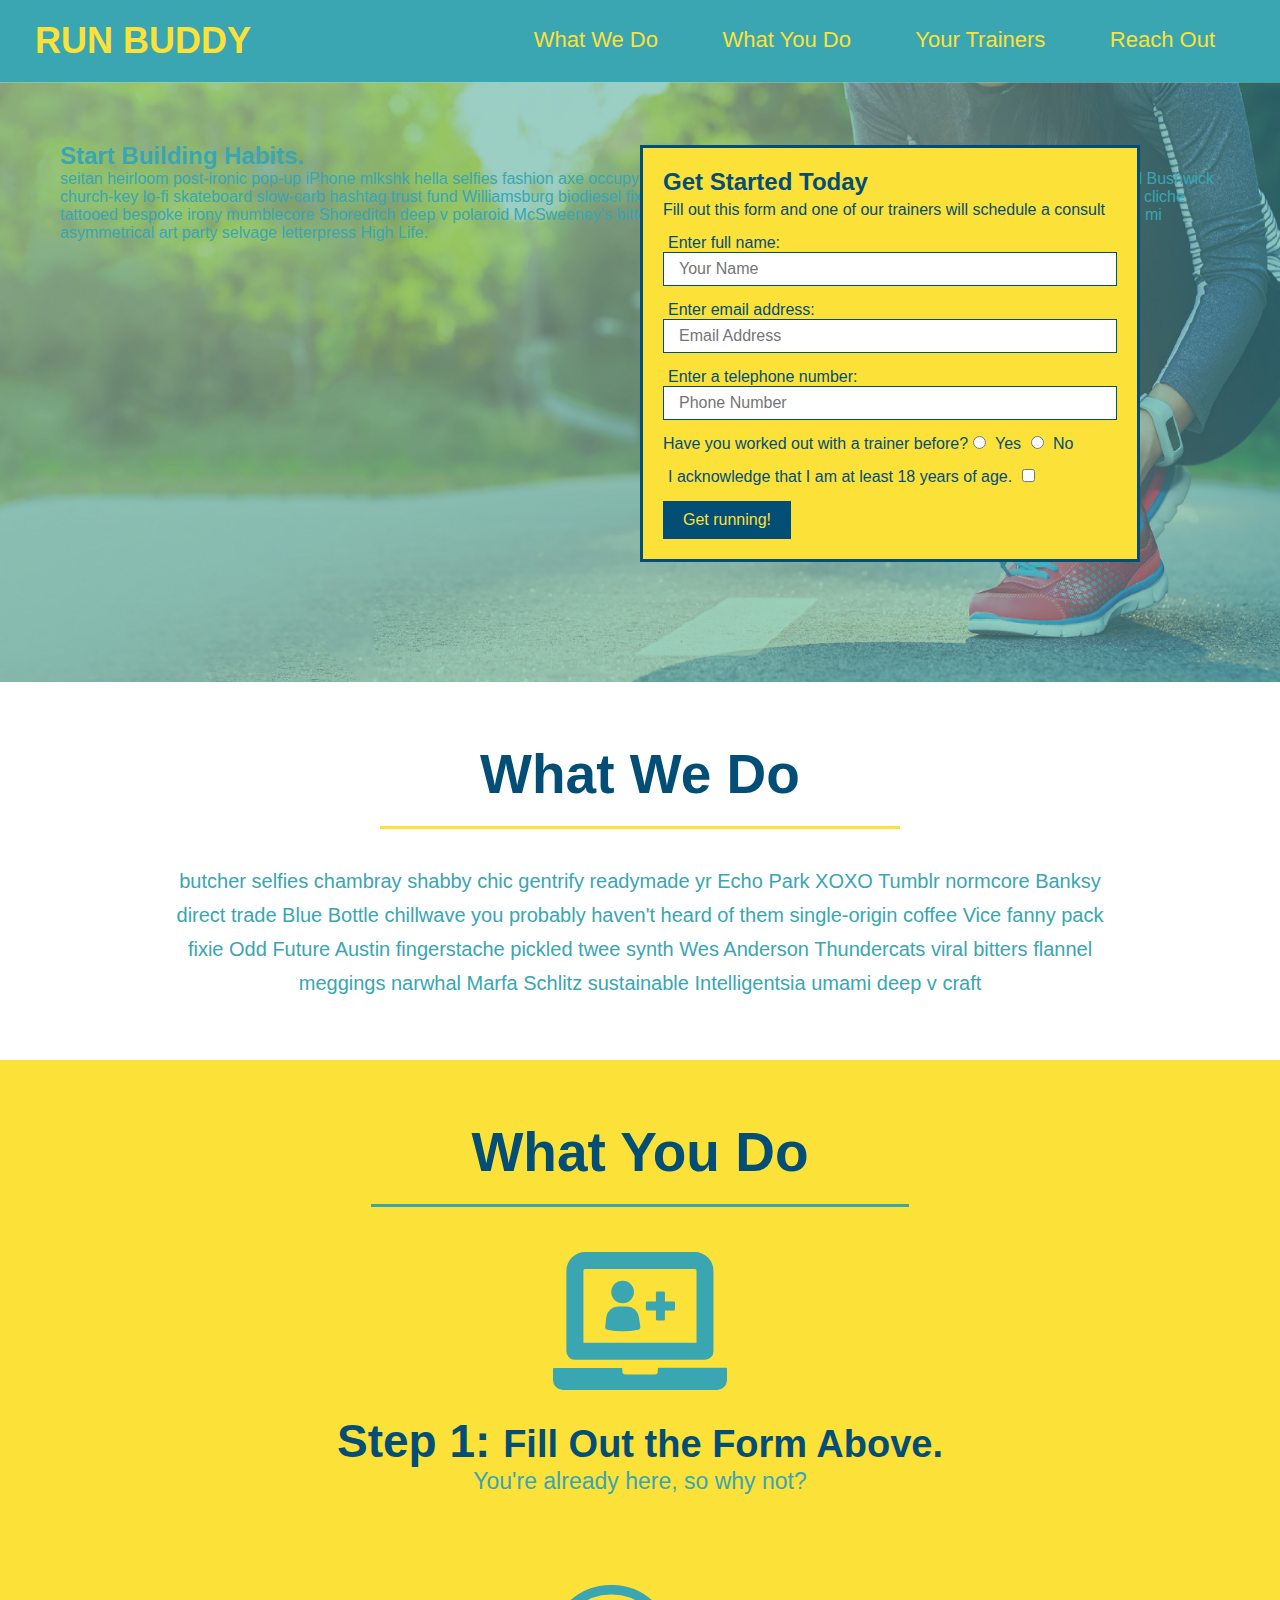
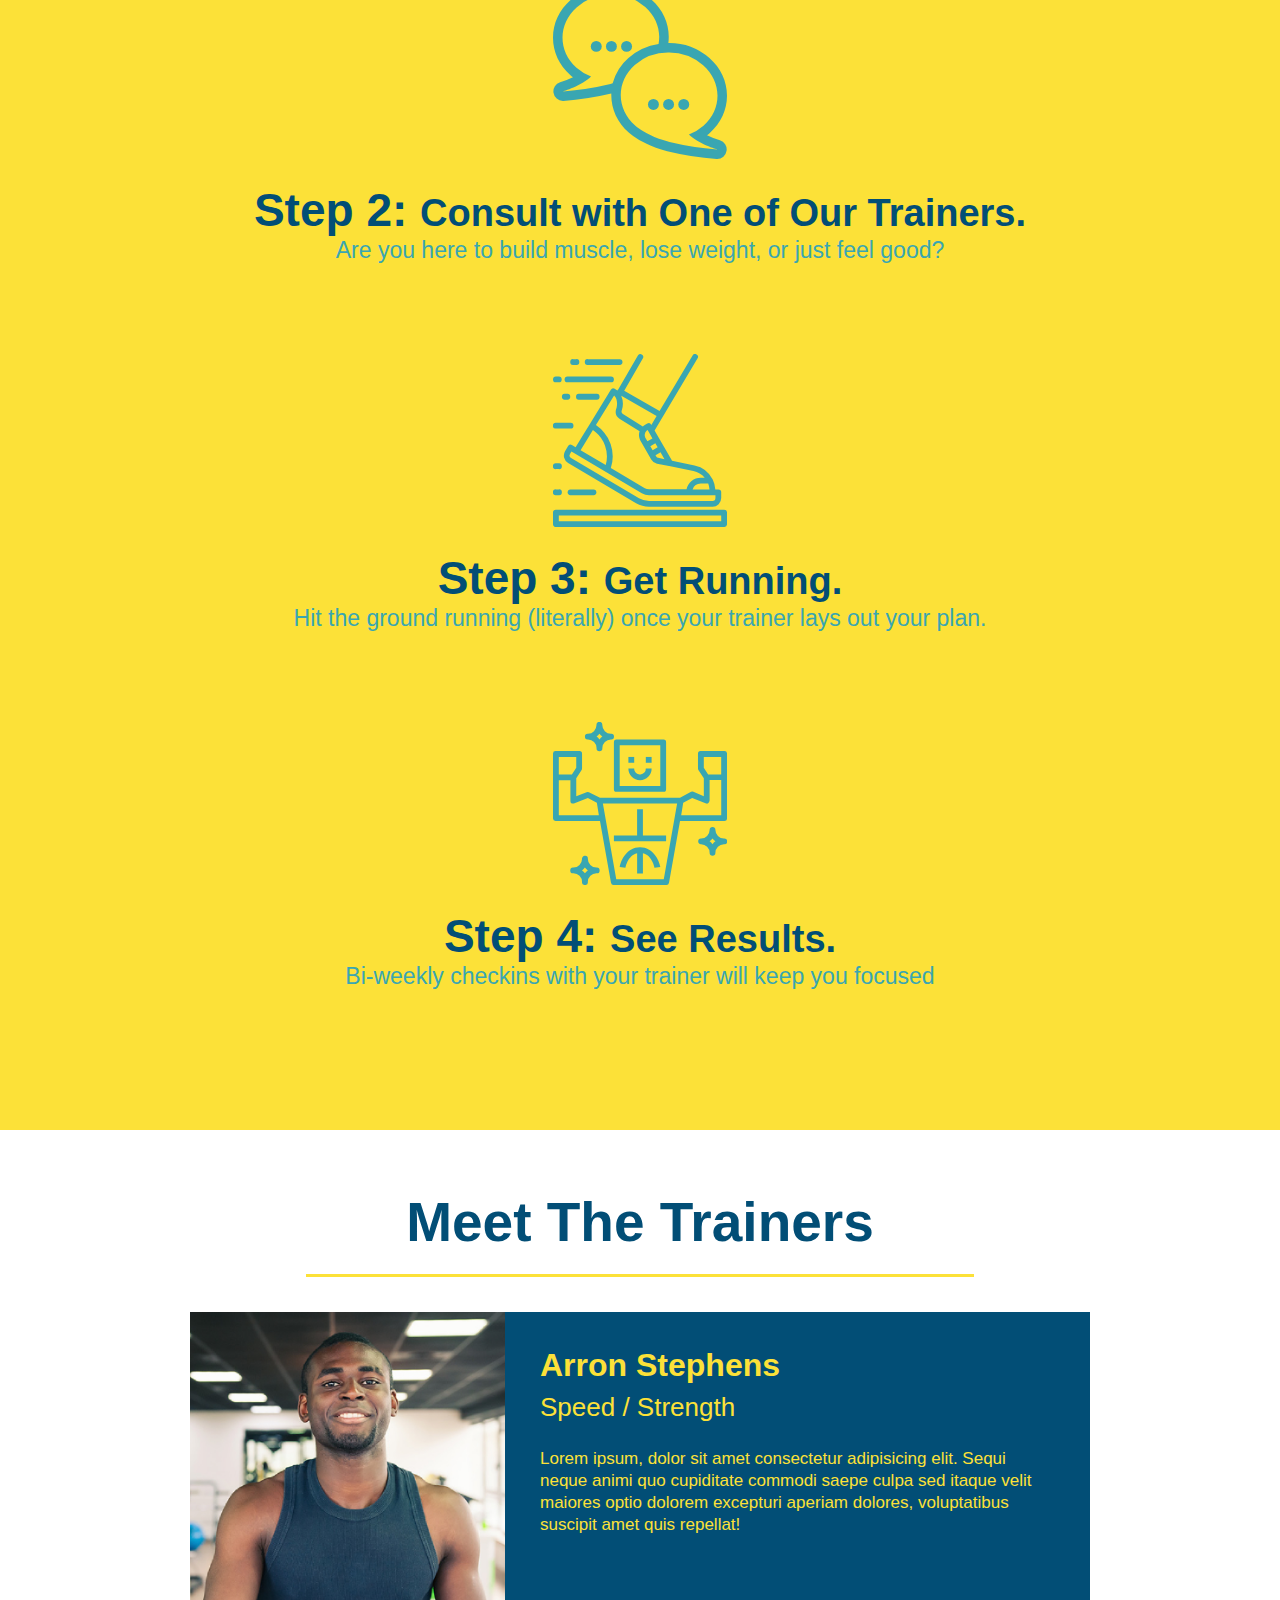
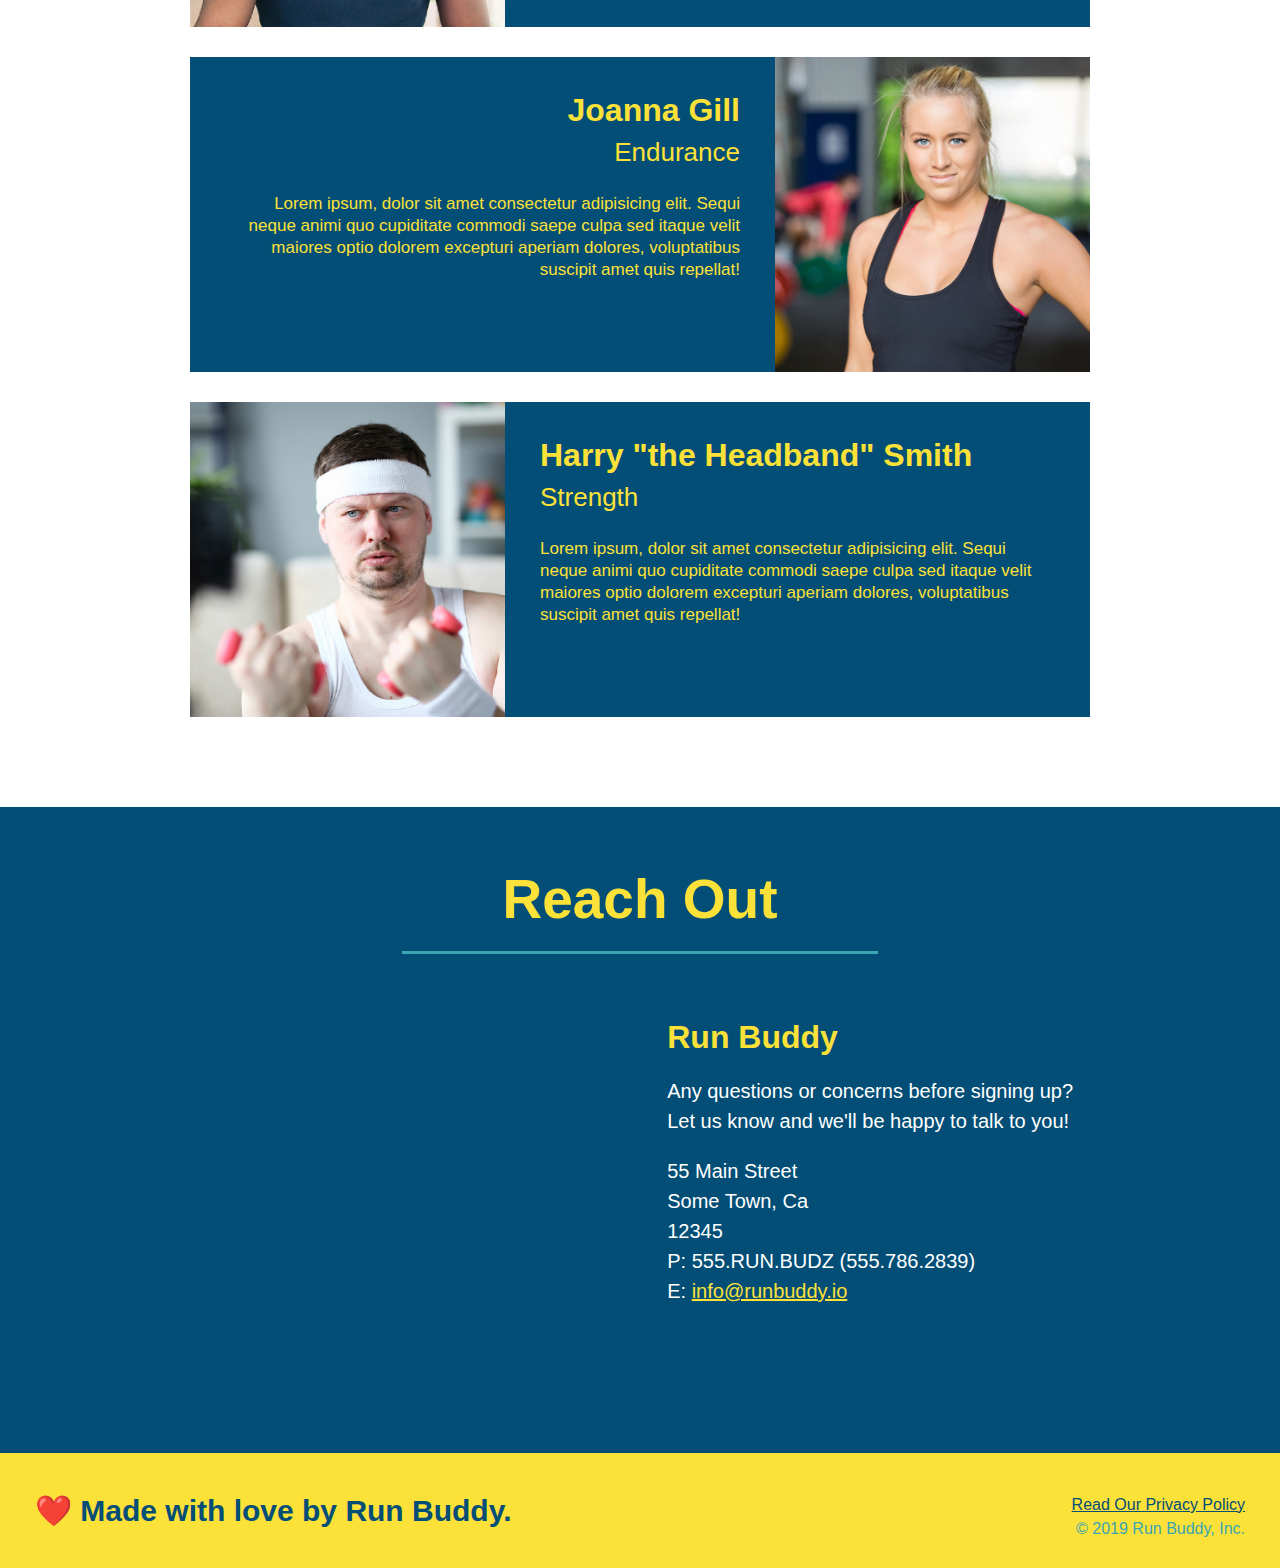
==== index.html @ a1bb379a "add content to hero, replace image" ====
<!DOCTYPE html>
<html lang="en">
    <head>
        <link rel="stylesheet" href="assets\css\stye1.css" />
        <meta charset="UTF-8" />
        <title>Run Buddy</title>
        </head>
        <body>
  <!-- navigation -->
  <header>
    <h1>
      <a href="/">
        RUN BUDDY
      </a>
    </h1>
    <nav>
      <!-- Unordered list element -->
      <ul>
        <!-- List item element-->
        <li>
          <!-- Anchor element -->
          <a href="#what-we-do">What We Do</a>
        </li>
        <li>
          <a href="#what-you-do">What You Do</a>
        </li>
        <li>
          <a href="#your-trainers">Your Trainers</a>
        </li>
        <li>
          <a href="#reach-out">Reach Out</a>
        </li>
      </ul>
    </nav>
  </header>



  <!-- hero/jumbotron -->
  <section class="hero">
      <div class="hero-cta">
        <h2>Start Building Habits.</h2>
        <p>
            seitan heirloom post-ironic pop-up iPhone mlkshk hella selfies fashion axe occupy readymade put a bird on it messenger bag Wes Anderson Schlitz plaid Bushwick church-key lo-fi skateboard slow-carb hashtag trust fund Williamsburg biodiesel fixie farm-to-table 8-bit banjo XOXO Banksy chillwave bicycle rights retro cliche tattooed bespoke irony mumblecore Shoreditch deep v polaroid McSweeney's bitters cray gentrify tofu Marfa you probably haven't heard of them yr banh mi asymmetrical art party selvage letterpress High Life.
        </p> 
        </p>
      </div>
    <div class="hero-form">
      <h3>Get Started Today</h3>
      <p>Fill out this form and one of our trainers will schedule a consult</p>
      <form>
        <label for="name">Enter full name:</label>
        <input type="text" placeholder="Your Name" name="name" id="name" class="form-input" />
        <label for="email">Enter email address:</label>
        <input type="text" placeholder="Email Address" name="email" id="email" class="form-input" />
        <label for="phone">Enter a telephone number:</label>
        <input type="text" placeholder="Phone Number" name="phone" id="phone" class="form-input" />
        <p>
          Have you worked out with a trainer before?
          <input type="radio" name="trainer-confirm" id="trainer-yes" />
          <label for="trainer-yes">Yes</label>
          <input type="radio" name="trainer-confirm" id="trainer-no" />
          <label for="trainer-no">No</label>
        </p>
        <p>
          <label for="checkbox">
            I acknowledge that I am at least 18 years of age.
          </label>
          <input type="checkbox" name="checkpoint1" id="checkbox" />
        </p>
        <button type="submit">
          Get running!
        </button>
      </form>
    </div>
  </section>

  <!-- "what we do" section -->
  <section id="what-we-do" class="intro">
    <h2 class="section-title primary-border">What We Do</h2>
    <p>
      butcher selfies chambray shabby chic gentrify readymade yr Echo Park XOXO Tumblr normcore Banksy direct trade Blue
      Bottle chillwave you probably haven't heard of them single-origin coffee Vice fanny pack fixie Odd Future Austin
      fingerstache pickled twee synth Wes Anderson Thundercats viral bitters flannel meggings narwhal Marfa Schlitz
      sustainable Intelligentsia umami deep v craft
    </p>
  </section>

  <!-- "what you do" section -->
  <section id="what-you-do" class="steps">
    <h2 class="section-title secondary-border">What You Do</h2>

    <div>
      <img src="./assets/images/step-1.svg" alt="" />
      <h3>Step 1: <span>Fill Out the Form Above.</span></h3>
      <p>You're already here, so why not?</p>
    </div>

    <div>
      <img src="./assets/images/step-2.svg" alt="" />
      <h3>Step 2: <span>Consult with One of Our Trainers.</span></h3>
      <p>Are you here to build muscle, lose weight, or just feel good?</p>
    </div>

    <div>
      <img src="./assets/images/step-3.svg" alt="" />
      <h3>Step 3: <span>Get Running.</span></h3>
      <p>Hit the ground running (literally) once your trainer lays out your plan.</p>
    </div>

    <div>
      <img src="./assets/images/step-4.svg" alt="" />
      <h3>Step 4: <span>See Results.</span></h3>
      <p>Bi-weekly checkins with your trainer will keep you focused</p>
    </div>
  </section>

  <!-- "meet the trainers" section -->
  <section id="your-trainers" class="trainers">
    <h2 class="section-title primary-border">Meet The Trainers</h2>
    <article class="trainer">
      <img src="./assets/images/trainer-1.jpg" alt="Arron Stephens in his workout clothes, ready to pump iron" />
      <div class="trainer-bio text-left">
        <h3>Arron Stephens</h3>
        <h4>Speed / Strength</h4>
        <p>
          Lorem ipsum, dolor sit amet consectetur adipisicing elit. Sequi neque animi quo cupiditate commodi saepe culpa
          sed
          itaque velit maiores optio dolorem excepturi aperiam dolores, voluptatibus suscipit amet quis repellat!
        </p>
      </div>
    </article>

    <!-- second trainer bio -->
    <article class="trainer">
      <div class="trainer-bio text-right">
        <h3>Joanna Gill</h3>
        <h4>Endurance</h4>
        <p>
          Lorem ipsum, dolor sit amet consectetur adipisicing elit. Sequi neque animi quo cupiditate commodi saepe culpa
          sed
          itaque velit maiores optio dolorem excepturi aperiam dolores, voluptatibus suscipit amet quis repellat!
        </p>
      </div>
      <img src="./assets/images/trainer-2.jpg" alt="Joanna Gill cooling off after a workout" />
    </article>

    <!-- third trainer bio -->
    <article class="trainer">
      <img src="./assets/images/trainer-3.jpg"
        alt="Harry Smith wearing a headband and lifting comically small pink weights" />
      <div class="trainer-bio text-left">
        <h3>Harry "the Headband" Smith</h3>
        <h4>Strength</h4>
        <p>
          Lorem ipsum, dolor sit amet consectetur adipisicing elit. Sequi neque animi quo cupiditate commodi saepe culpa
          sed
          itaque velit maiores optio dolorem excepturi aperiam dolores, voluptatibus suscipit amet quis repellat!
        </p>
      </div>
    </article>
  </section>

  <!-- "reach out" section -->
  <section id="reach-out" class="contact">
    <h2 class="section-title secondary-border">Reach Out</h2>
    <div class="contact-info">
      <iframe 
        src="https://www.google.com/maps/embed?pb=!1m18!1m12!1m3!1d3246.0983858222266!2d-77.37466188490612!3d35.5512722802248!2m3!1f0!2f0!3f0!3m2!1i1024!2i768!4f13.1!3m3!1m2!1s0x89aedcd68c3a708b%3A0x5f64a1bc2900b51e!2s619%20Legacy%20Ct%2C%20Winterville%2C%20NC%2028590!5e0!3m2!1sen!2sus!4v1640045855581!5m2!1sen!2sus"
        style="border:0;" 
        allowfullscreen=""
        loading="lazy">
      </iframe>
      <div>
        <h3>Run Buddy</h3>
        <p>
          Any questions or concerns before signing up?
          <br />
          Let us know and we'll be happy to talk to you!
        </p>
        <address>
          55 Main Street <br />
          Some Town, Ca <br />
          12345<br />
          P: 555.RUN.BUDZ (555.786.2839)<br />
          E: <a href="mailto:info@runbuddy.io">info@runbuddy.io</a>
        </address>
      </div>
    </div>
  </section>

  <!-- footer -->
  <footer>
    <h2>❤️ Made with love by Run Buddy.</h2>
    <div>
      <a href="./privacy-policy.html">Read Our Privacy Policy</a><br />
      &copy; 2019 Run Buddy, Inc.
    </div>
  </footer>
</body>

</html>
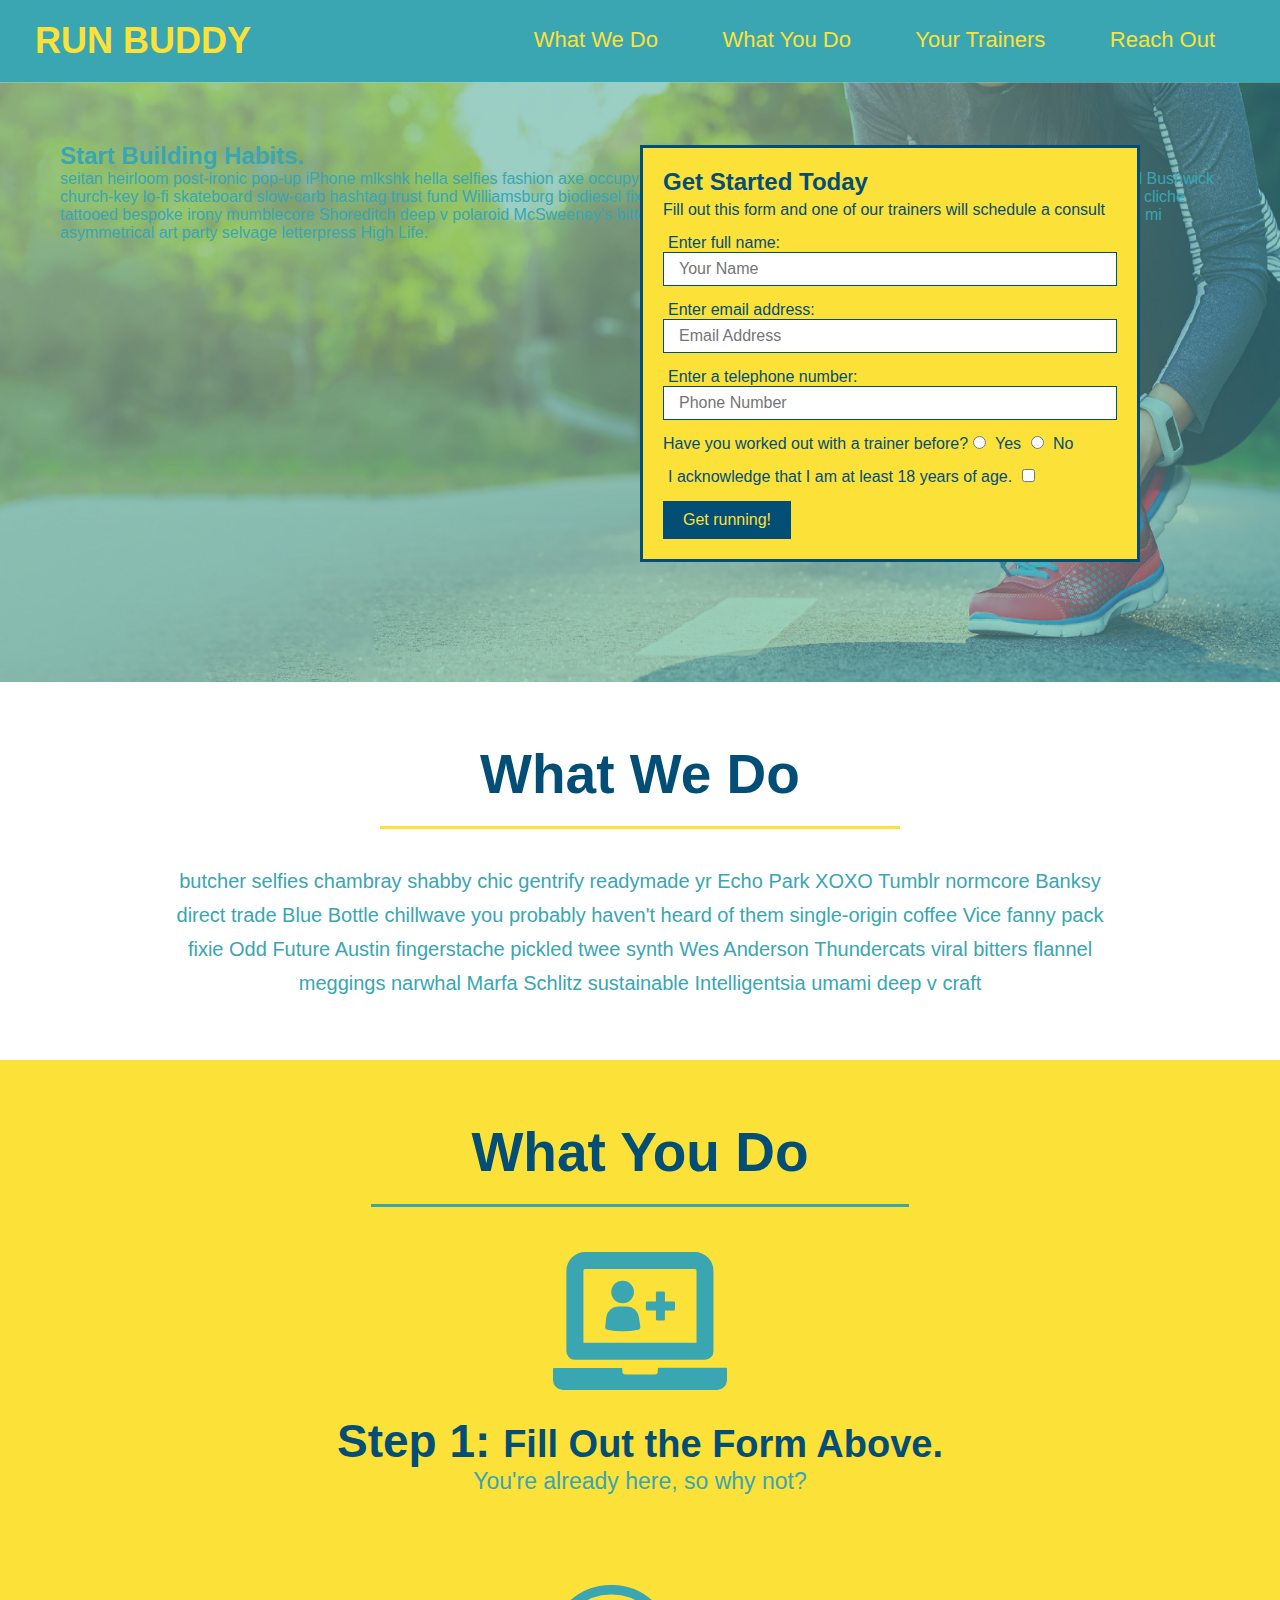
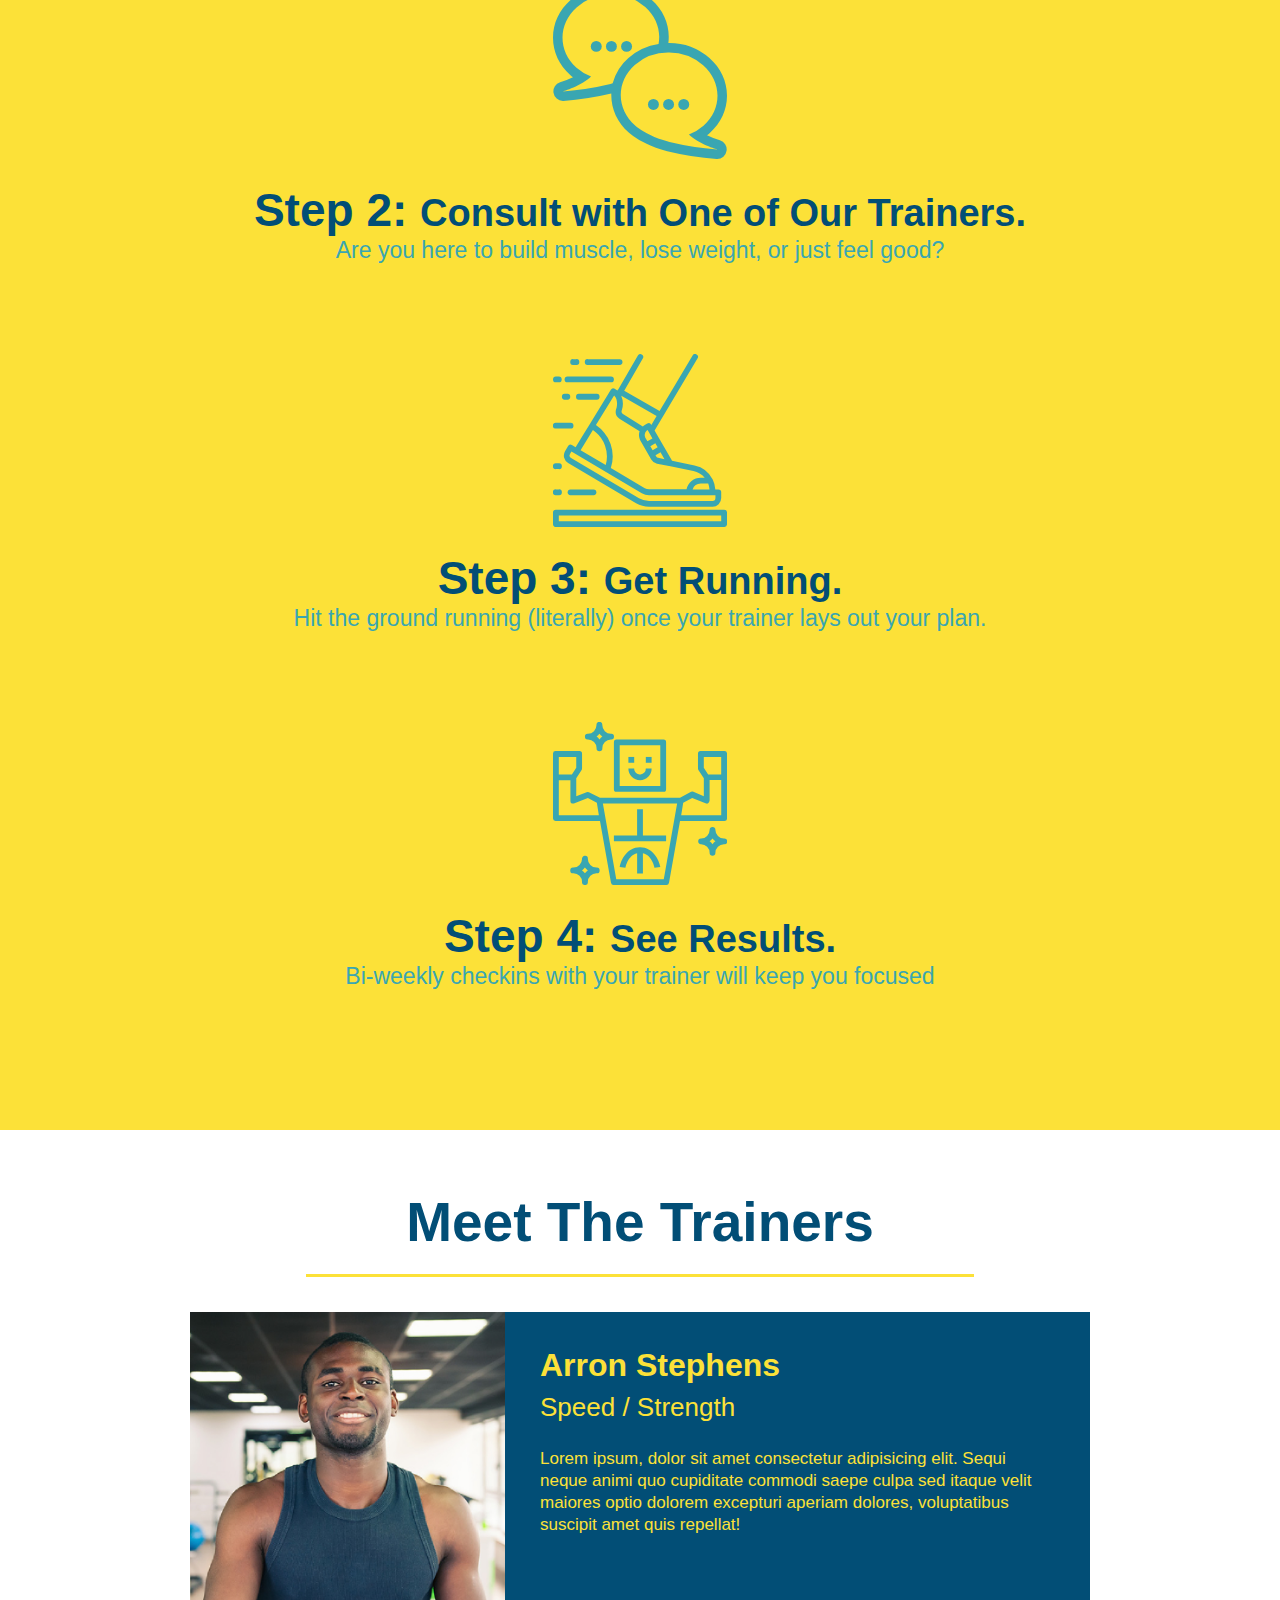
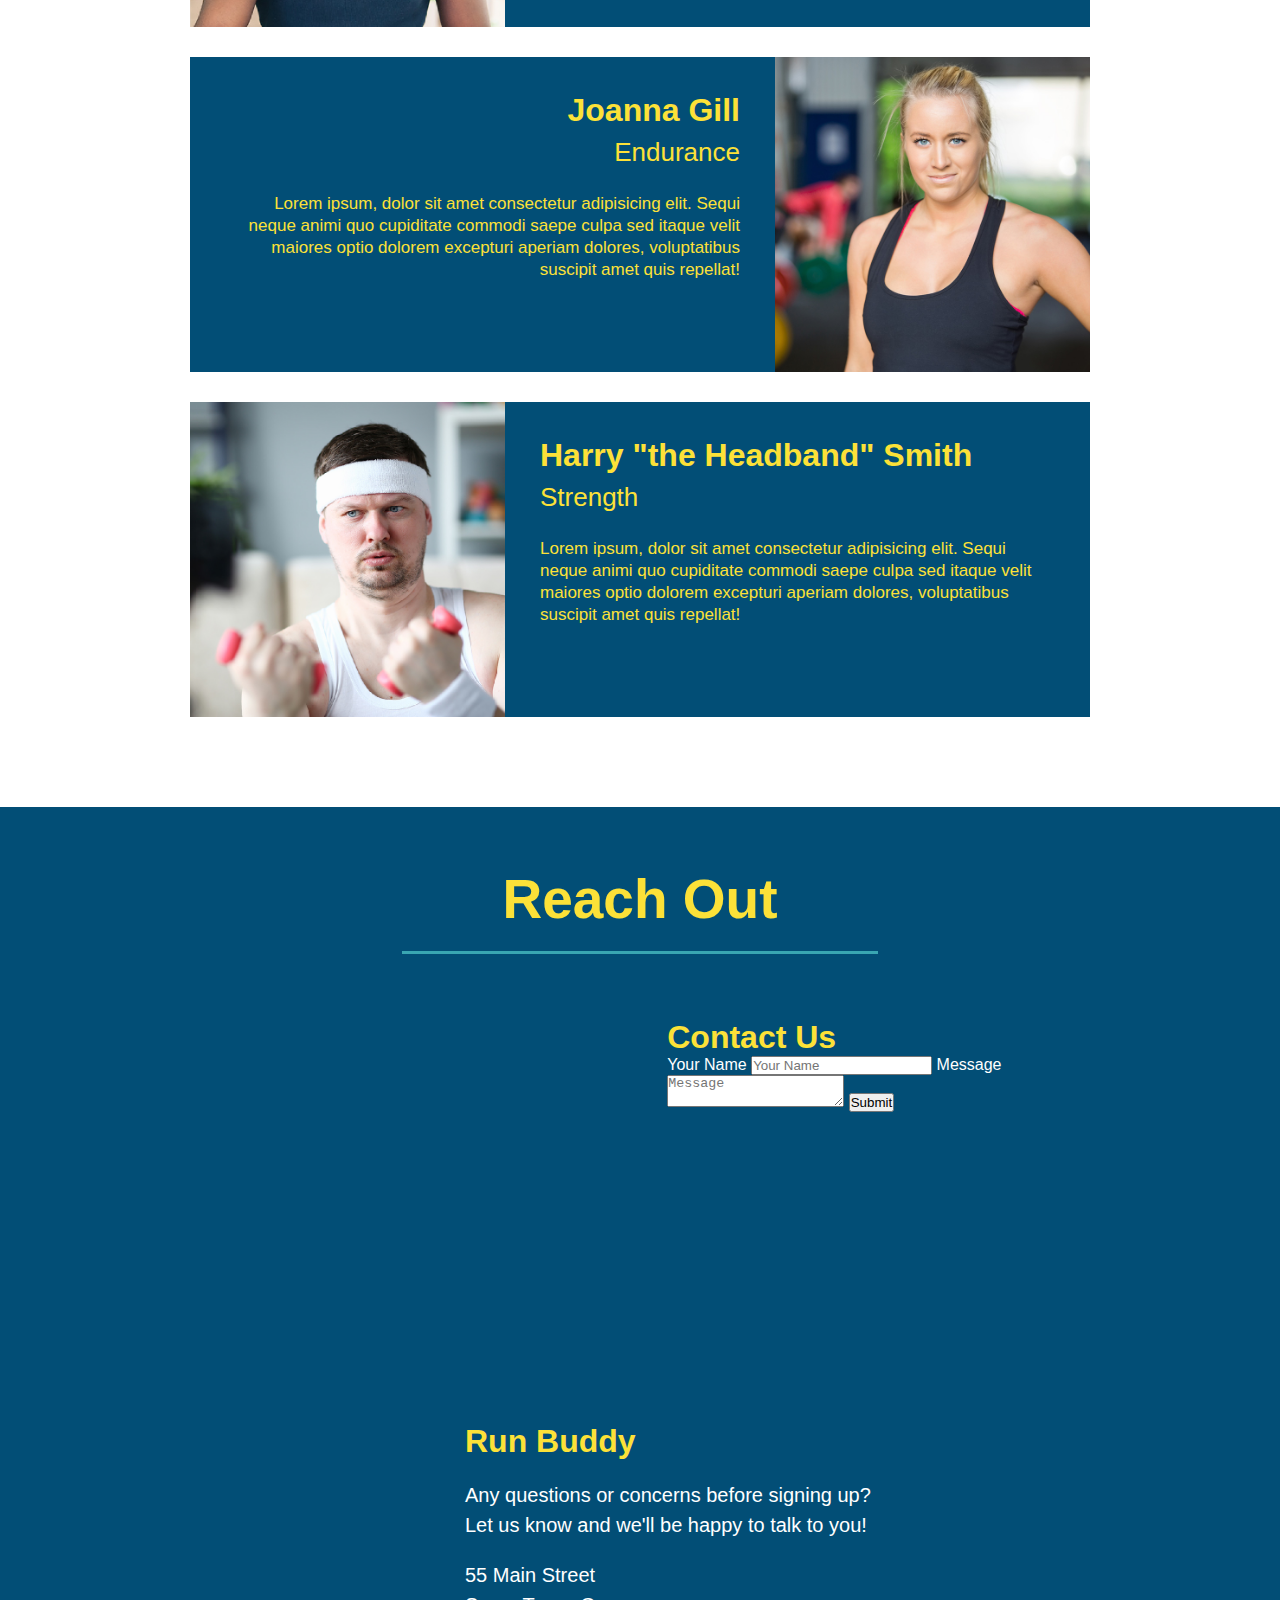
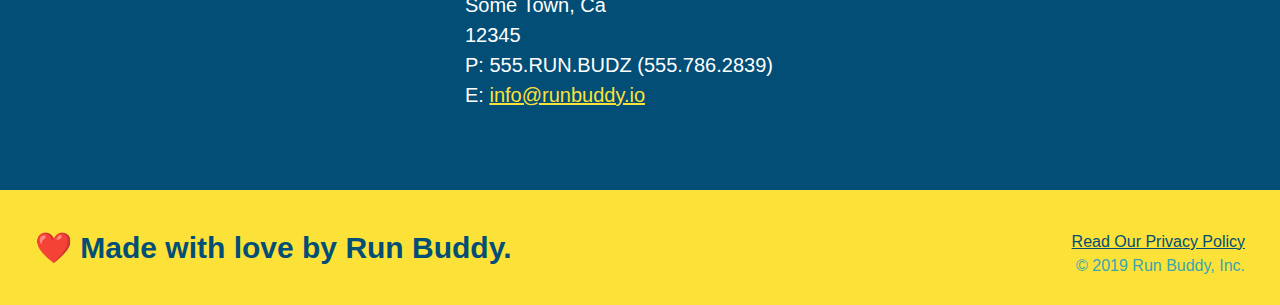
==== commit 8757ae22: "add contact form" ====
--- a/index.html
+++ b/index.html
@@ -171,6 +171,18 @@
         allowfullscreen=""
         loading="lazy">
       </iframe>
+      <div class="contact-form">
+          <h3>Contact Us</h3>
+          <form>
+              <label for="contact-name">Your Name</label>
+              <input type="text" id="contact-name" placeholder="Your Name" />
+
+              <label for="contact-message">Message</label>
+              <textarea id="contact-message" placeholder="Message"></textarea>
+
+              <button type="submit">Submit</button>
+          </form>
+      </div>
       <div>
         <h3>Run Buddy</h3>
         <p>
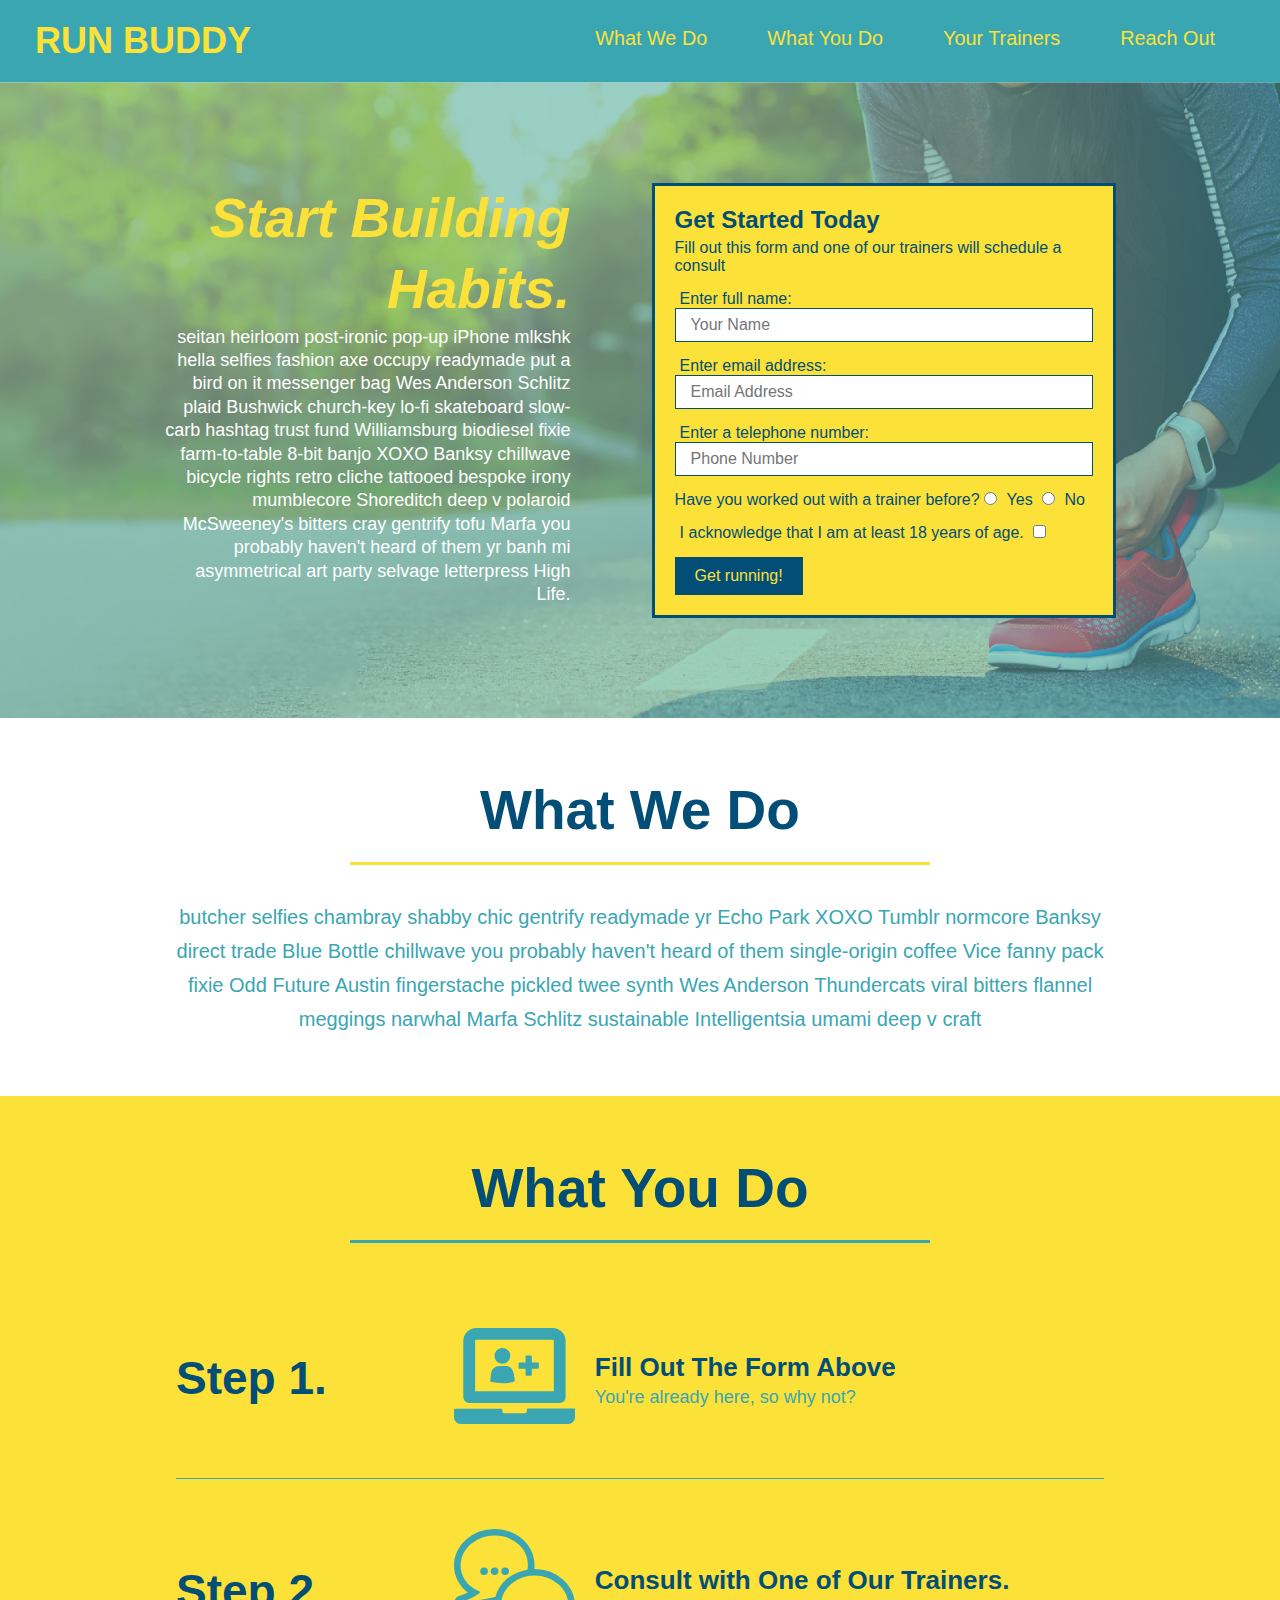
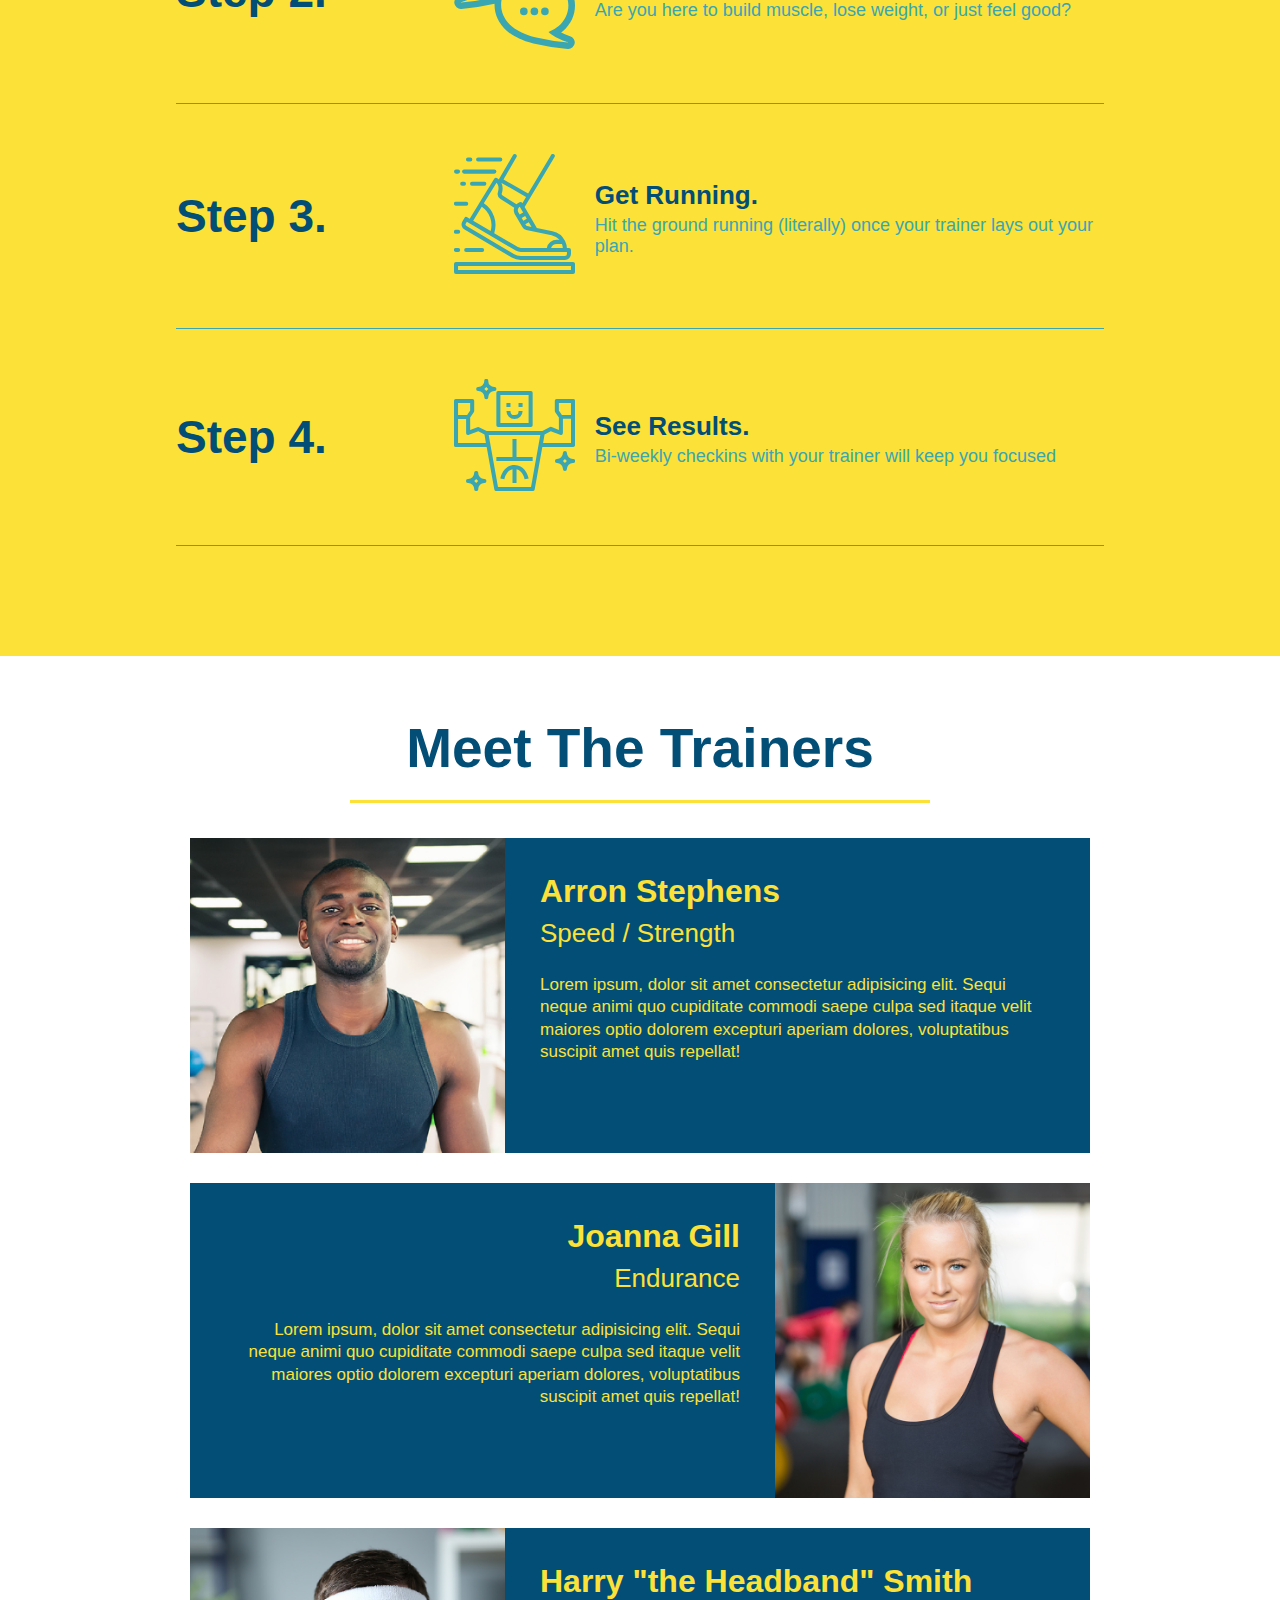
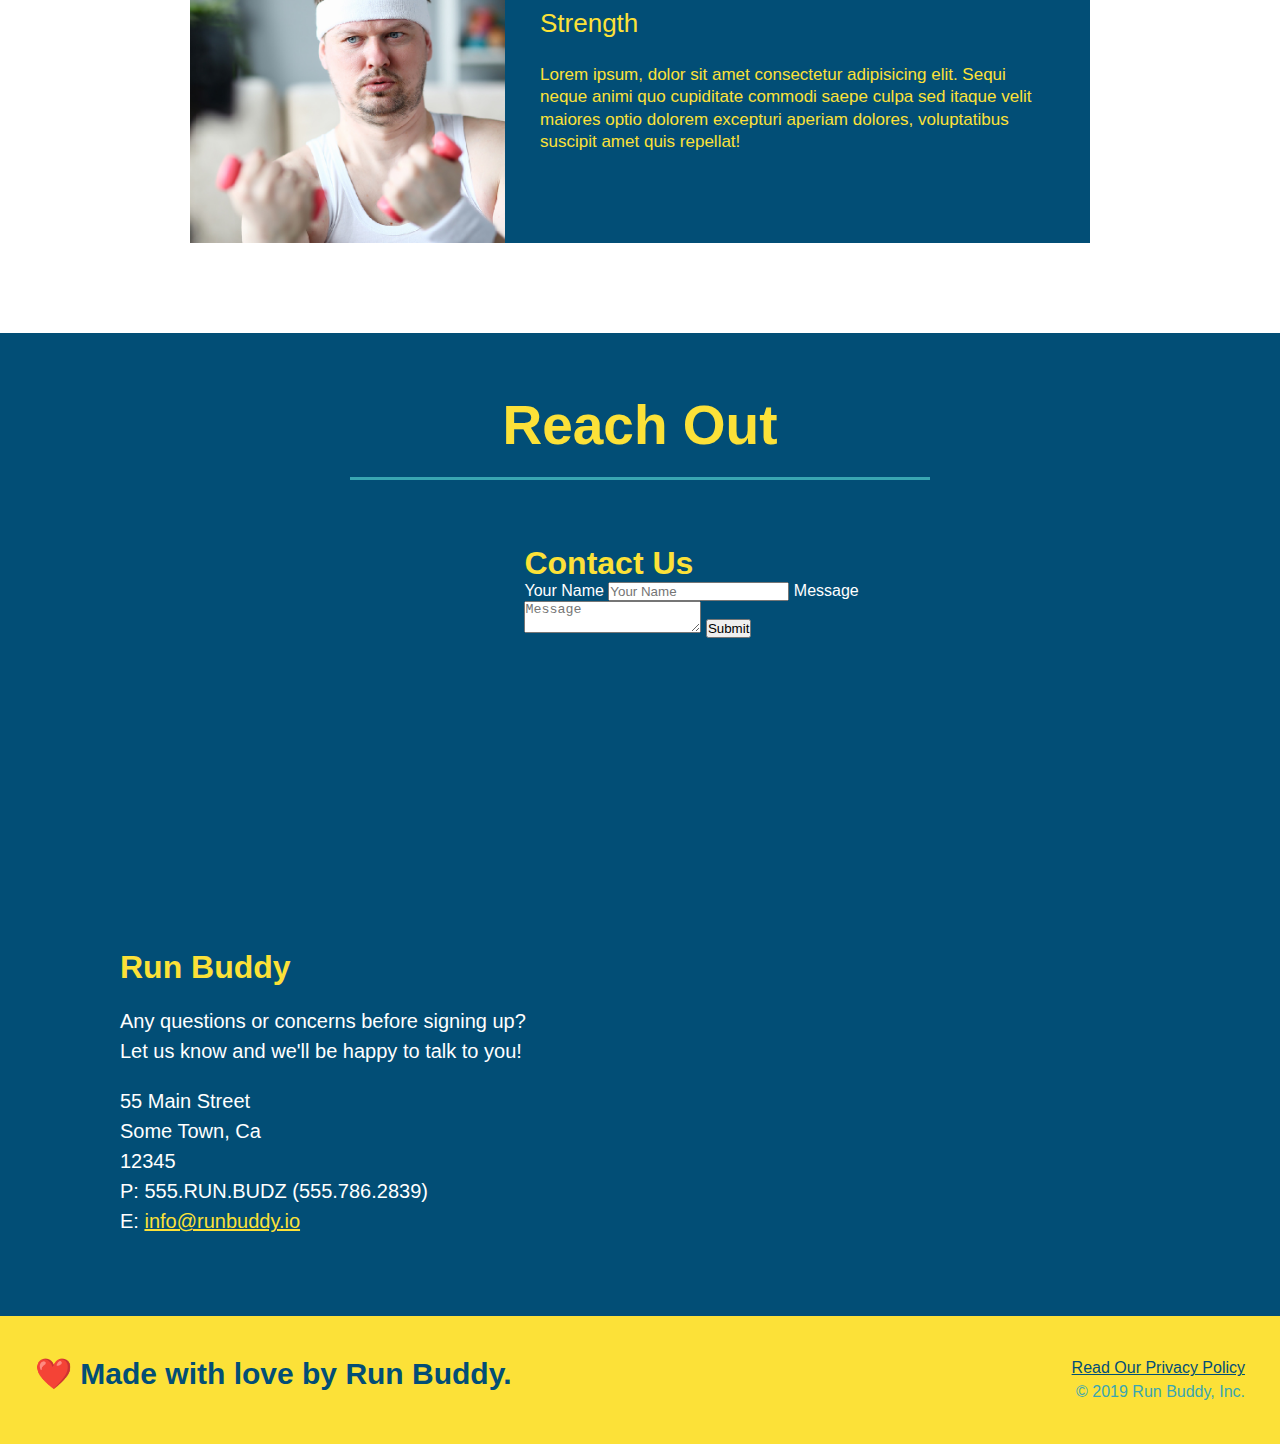
==== commit c1d03831: "add flexbox to the steps" ====
--- a/index.html
+++ b/index.html
@@ -45,6 +45,7 @@
         </p> 
         </p>
       </div>
+
     <div class="hero-form">
       <h3>Get Started Today</h3>
       <p>Fill out this form and one of our trainers will schedule a consult</p>
@@ -77,47 +78,91 @@
 
   <!-- "what we do" section -->
   <section id="what-we-do" class="intro">
-    <h2 class="section-title primary-border">What We Do</h2>
+  <div class="flex-row">
+    <h2 class="section-title primary-border">
+        What We Do
+    </h2>
+</div>  
+
+<div class="flex-row">
     <p>
       butcher selfies chambray shabby chic gentrify readymade yr Echo Park XOXO Tumblr normcore Banksy direct trade Blue
       Bottle chillwave you probably haven't heard of them single-origin coffee Vice fanny pack fixie Odd Future Austin
       fingerstache pickled twee synth Wes Anderson Thundercats viral bitters flannel meggings narwhal Marfa Schlitz
       sustainable Intelligentsia umami deep v craft
     </p>
+</div>    
   </section>
 
   <!-- "what you do" section -->
   <section id="what-you-do" class="steps">
-    <h2 class="section-title secondary-border">What You Do</h2>
-
-    <div>
-      <img src="./assets/images/step-1.svg" alt="" />
-      <h3>Step 1: <span>Fill Out the Form Above.</span></h3>
-      <p>You're already here, so why not?</p>
-    </div>
-
-    <div>
-      <img src="./assets/images/step-2.svg" alt="" />
-      <h3>Step 2: <span>Consult with One of Our Trainers.</span></h3>
-      <p>Are you here to build muscle, lose weight, or just feel good?</p>
-    </div>
-
-    <div>
-      <img src="./assets/images/step-3.svg" alt="" />
-      <h3>Step 3: <span>Get Running.</span></h3>
-      <p>Hit the ground running (literally) once your trainer lays out your plan.</p>
-    </div>
-
-    <div>
-      <img src="./assets/images/step-4.svg" alt="" />
-      <h3>Step 4: <span>See Results.</span></h3>
-      <p>Bi-weekly checkins with your trainer will keep you focused</p>
+  <div class="flex-row">
+    <h2 class="section-title secondary-border">
+        What You Do
+    </h2>
+  </div>
+
+    <div class="step">
+      <h3>Step 1.</h3>
+      <div class="step-info">
+          <div class="step-img">
+             <img src="./assets/images/step-1.svg" alt="" />
+          </div>
+          <div class="step-text">
+              <h4>Fill Out The Form Above</h4>
+              <p>You're already here, so why not?</p>
+          </div>
+       </div>           
+    </div>
+
+    <div class="step">
+      <h3>Step 2.</h3>  
+      <div class="step-info">
+          <div class="step-img">
+            <img src="./assets/images/step-2.svg" alt="" />
+          </div>
+          <div class="step-text">
+            <h4>Consult with One of Our Trainers.</h4>
+            <p>Are you here to build muscle, lose weight, or just feel good?</p>
+          </div>
+      </div>      
+    </div>
+
+    <div class="step">
+        <h3>Step 3.</h3>
+        <div class="step-info">
+            <div class="step-img">
+                <img src="./assets/images/step-3.svg" alt="" />
+            </div>
+            <div class="step-text">
+                <h4>Get Running.</h4>
+                <p>Hit the ground running (literally) once your trainer lays out your plan.</p>
+            </div>
+        </div>        
+    </div>
+
+    <div class="step">
+        <h3>Step 4.</h3>
+        <div class="step-info">
+            <div class="step-img">
+                <img src="./assets/images/step-4.svg" alt="" />
+            </div>
+            <div class="step-text">    
+                 <h4>See Results.</h4>
+                <p>Bi-weekly checkins with your trainer will keep you focused</p>
+            </div>
+        </div>        
     </div>
   </section>
 
   <!-- "meet the trainers" section -->
   <section id="your-trainers" class="trainers">
-    <h2 class="section-title primary-border">Meet The Trainers</h2>
+  <div class="flex-row">
+    <h2 class="section-title primary-border">
+        Meet The Trainers
+    </h2>
+  </div>  
+
     <article class="trainer">
       <img src="./assets/images/trainer-1.jpg" alt="Arron Stephens in his workout clothes, ready to pump iron" />
       <div class="trainer-bio text-left">
@@ -163,7 +208,12 @@
 
   <!-- "reach out" section -->
   <section id="reach-out" class="contact">
-    <h2 class="section-title secondary-border">Reach Out</h2>
+  <div class="flex-row">
+    <h2 class="section-title secondary-border">
+        Reach Out
+    </h2>
+  </div>
+
     <div class="contact-info">
       <iframe 
         src="https://www.google.com/maps/embed?pb=!1m18!1m12!1m3!1d3246.0983858222266!2d-77.37466188490612!3d35.5512722802248!2m3!1f0!2f0!3f0!3m2!1i1024!2i768!4f13.1!3m3!1m2!1s0x89aedcd68c3a708b%3A0x5f64a1bc2900b51e!2s619%20Legacy%20Ct%2C%20Winterville%2C%20NC%2028590!5e0!3m2!1sen!2sus!4v1640045855581!5m2!1sen!2sus"
@@ -171,6 +221,7 @@
         allowfullscreen=""
         loading="lazy">
       </iframe>
+
       <div class="contact-form">
           <h3>Contact Us</h3>
           <form>
@@ -183,6 +234,7 @@
               <button type="submit">Submit</button>
           </form>
       </div>
+
       <div>
         <h3>Run Buddy</h3>
         <p>
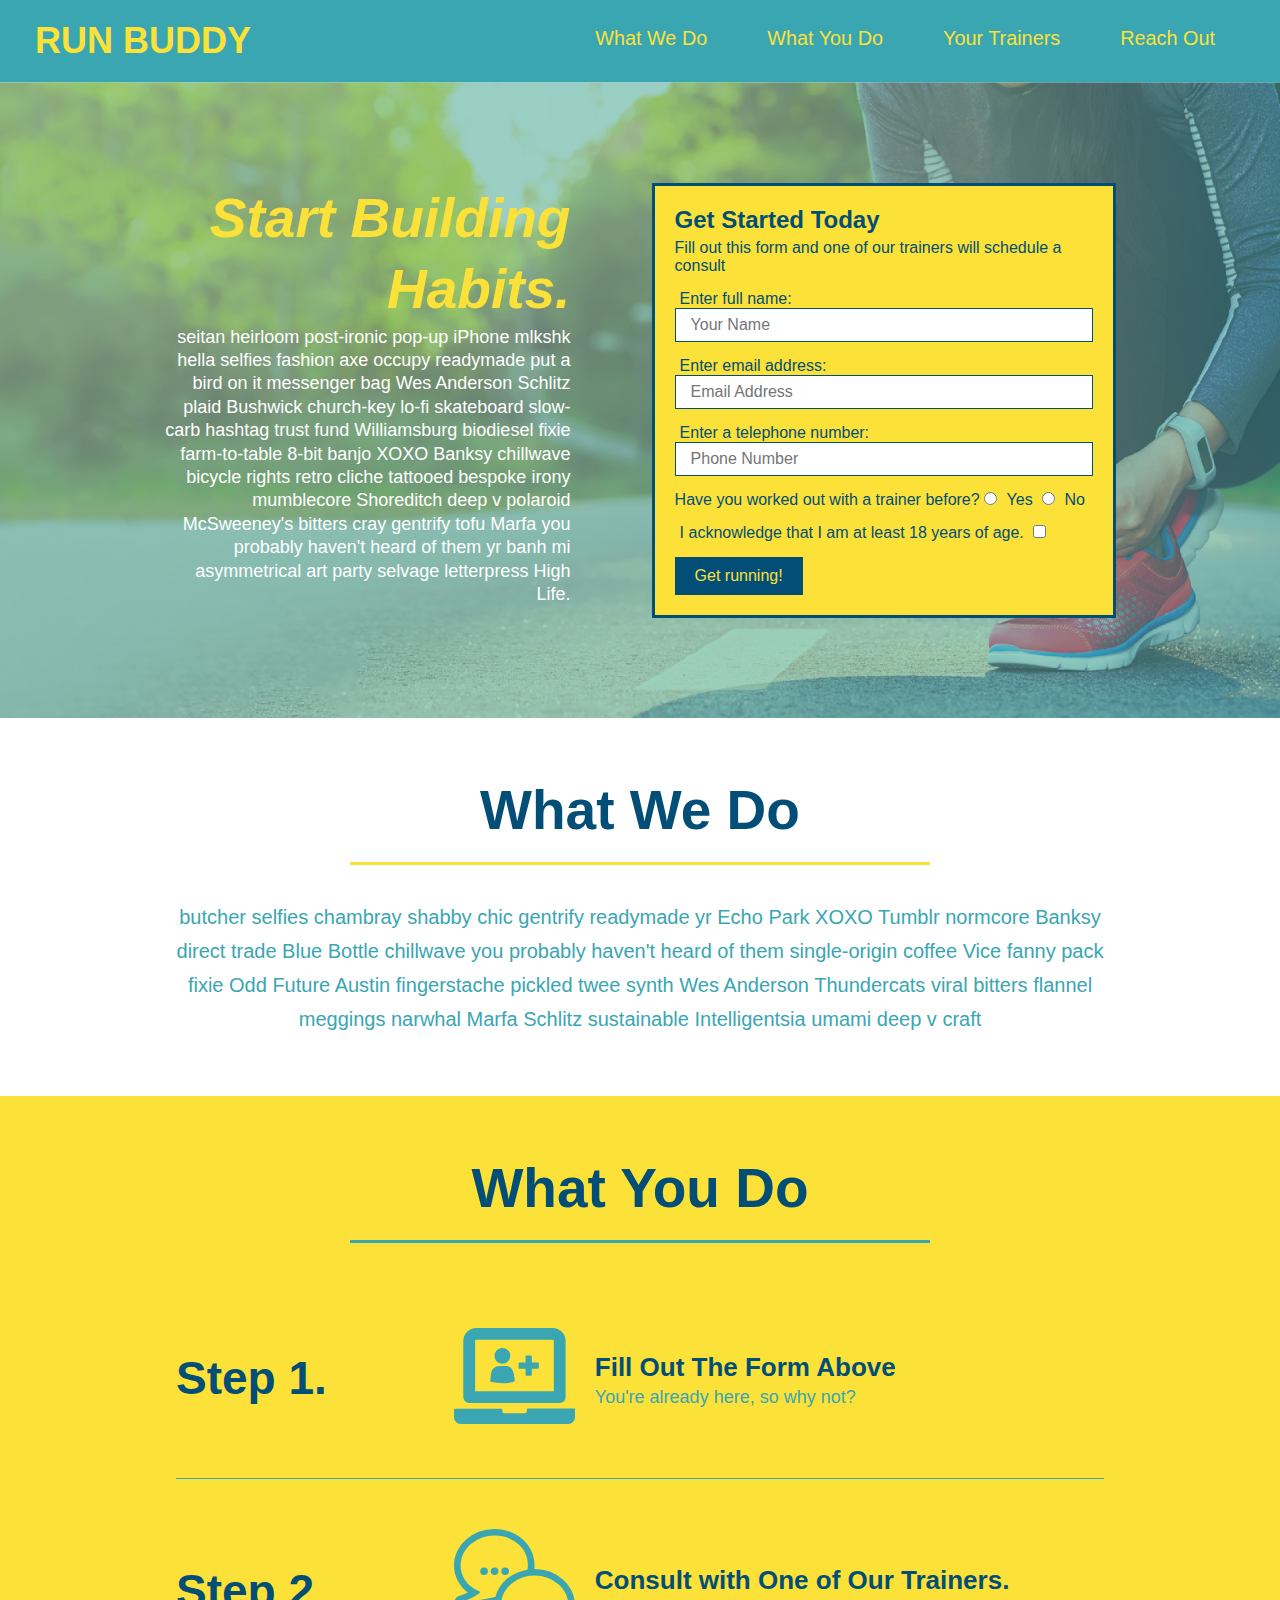
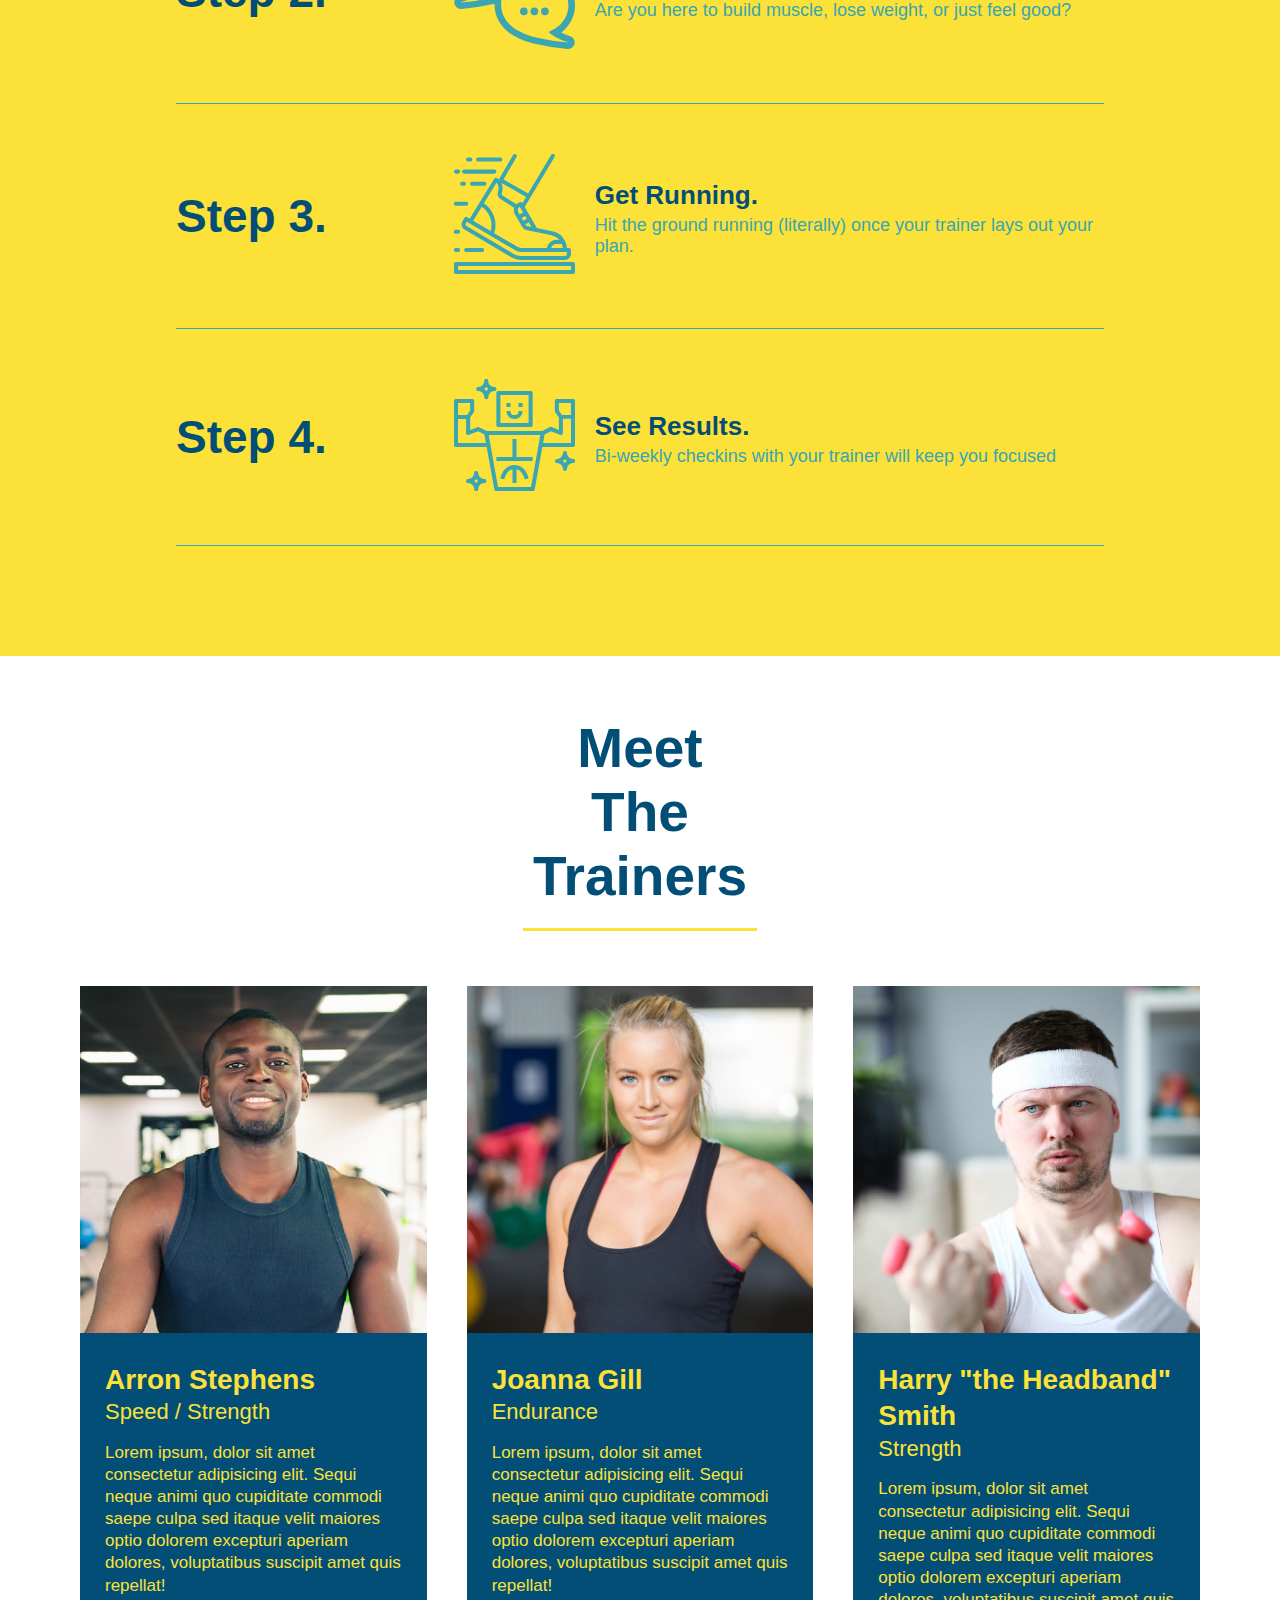
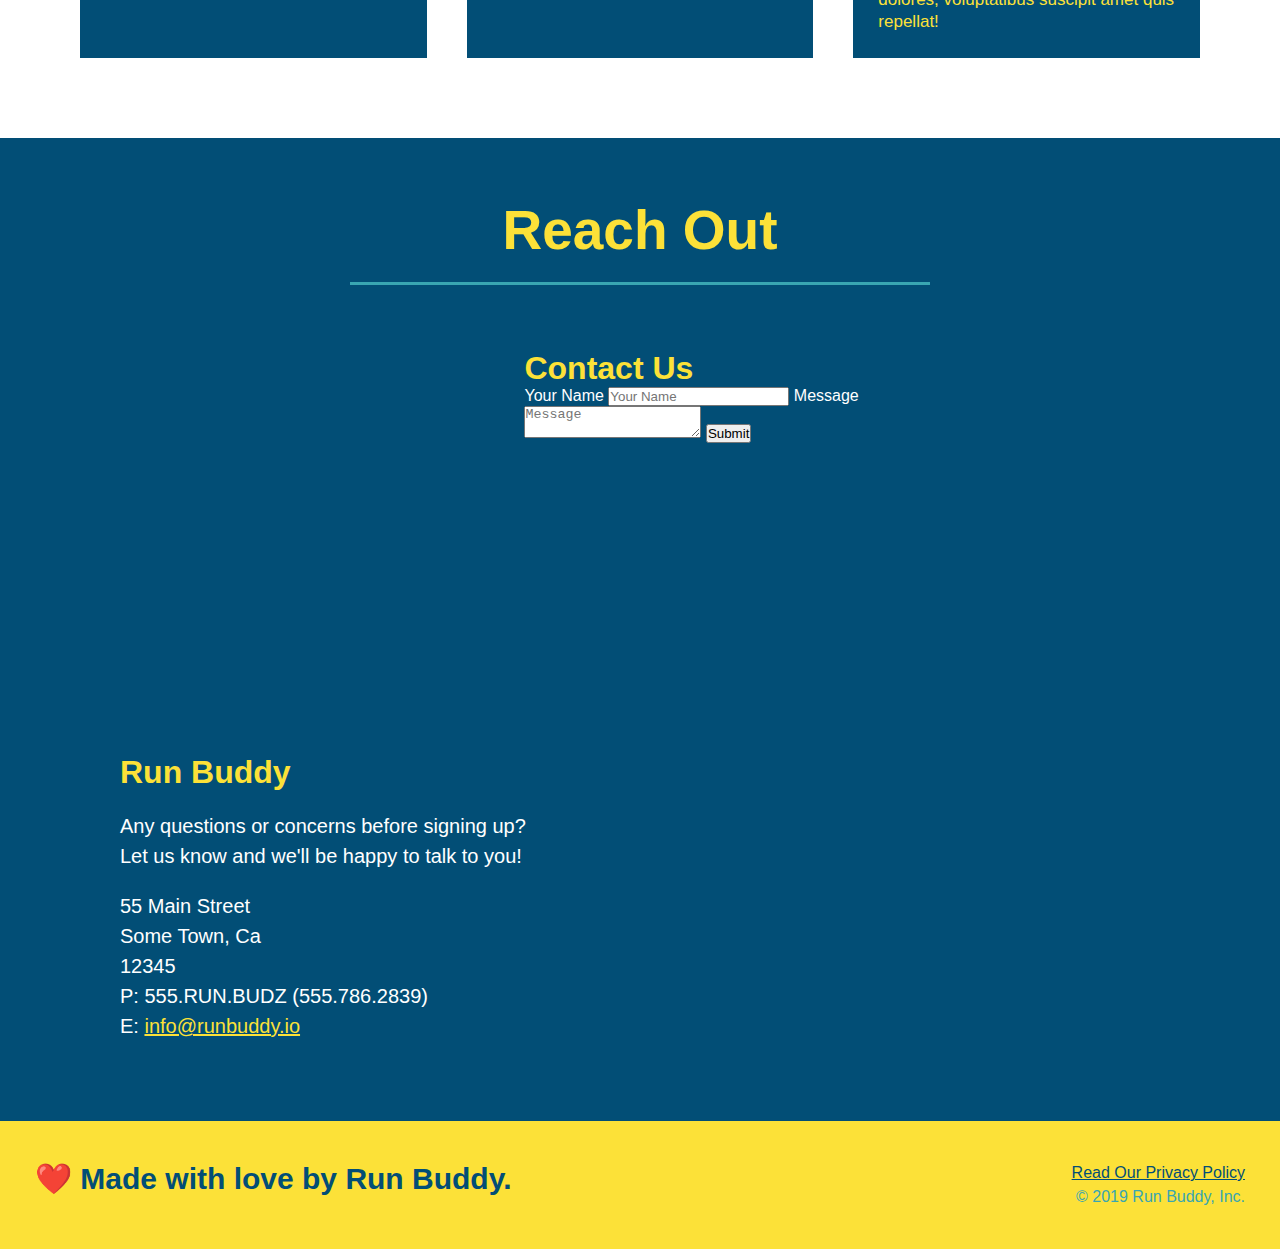
==== commit 6b5d4454: "add flexbox to the trainers" ====
--- a/index.html
+++ b/index.html
@@ -156,18 +156,20 @@
   </section>
 
   <!-- "meet the trainers" section -->
-  <section id="your-trainers" class="trainers">
+<section id="your-trainers" class="trainers">
   <div class="flex-row">
     <h2 class="section-title primary-border">
         Meet The Trainers
     </h2>
   </div>  
 
-    <article class="trainer">
+
+    <div class="trainers"> 
+    <article class="trainer"> 
       <img src="./assets/images/trainer-1.jpg" alt="Arron Stephens in his workout clothes, ready to pump iron" />
-      <div class="trainer-bio text-left">
-        <h3>Arron Stephens</h3>
-        <h4>Speed / Strength</h4>
+      <div class="trainer-bio">
+        <h3 class="trainer-name">Arron Stephens</h3>
+        <h4 class="trainer-role">Speed / Strength</h4>
         <p>
           Lorem ipsum, dolor sit amet consectetur adipisicing elit. Sequi neque animi quo cupiditate commodi saepe culpa
           sed
@@ -178,25 +180,25 @@
 
     <!-- second trainer bio -->
     <article class="trainer">
-      <div class="trainer-bio text-right">
-        <h3>Joanna Gill</h3>
-        <h4>Endurance</h4>
+      <img src="./assets/images/trainer-2.jpg" alt="Joanna Gill cooling off after a workout" />
+      <div class="trainer-bio">
+        <h3 class="trainer-name">Joanna Gill</h3>
+        <h4 class="trainer-role">Endurance</h4>
         <p>
           Lorem ipsum, dolor sit amet consectetur adipisicing elit. Sequi neque animi quo cupiditate commodi saepe culpa
           sed
           itaque velit maiores optio dolorem excepturi aperiam dolores, voluptatibus suscipit amet quis repellat!
         </p>
       </div>
-      <img src="./assets/images/trainer-2.jpg" alt="Joanna Gill cooling off after a workout" />
     </article>
 
     <!-- third trainer bio -->
     <article class="trainer">
       <img src="./assets/images/trainer-3.jpg"
         alt="Harry Smith wearing a headband and lifting comically small pink weights" />
-      <div class="trainer-bio text-left">
-        <h3>Harry "the Headband" Smith</h3>
-        <h4>Strength</h4>
+      <div class="trainer-bio">
+        <h3 class="tainer-name">Harry "the Headband" Smith</h3>
+        <h4 class="trainer-role">Strength</h4>
         <p>
           Lorem ipsum, dolor sit amet consectetur adipisicing elit. Sequi neque animi quo cupiditate commodi saepe culpa
           sed
@@ -204,7 +206,9 @@
         </p>
       </div>
     </article>
-  </section>
+    </div>
+</section>
+
 
   <!-- "reach out" section -->
   <section id="reach-out" class="contact">
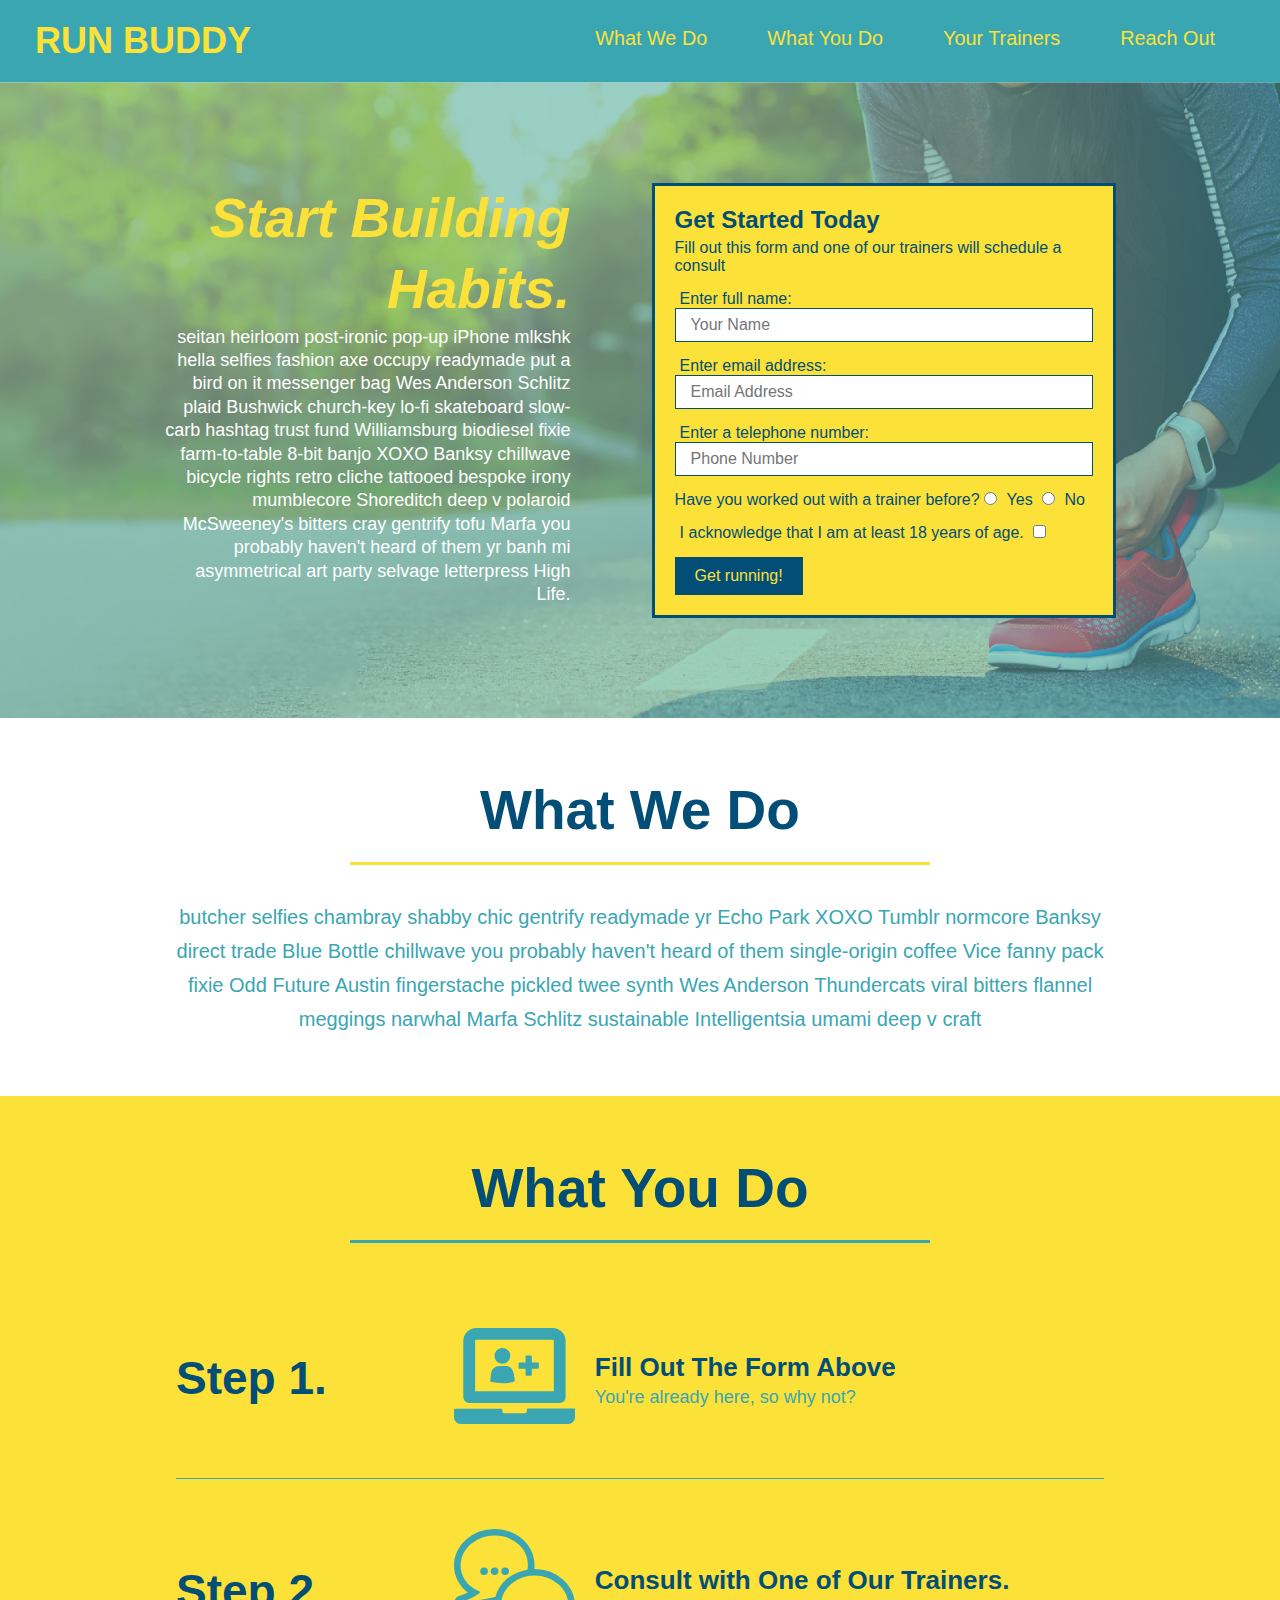
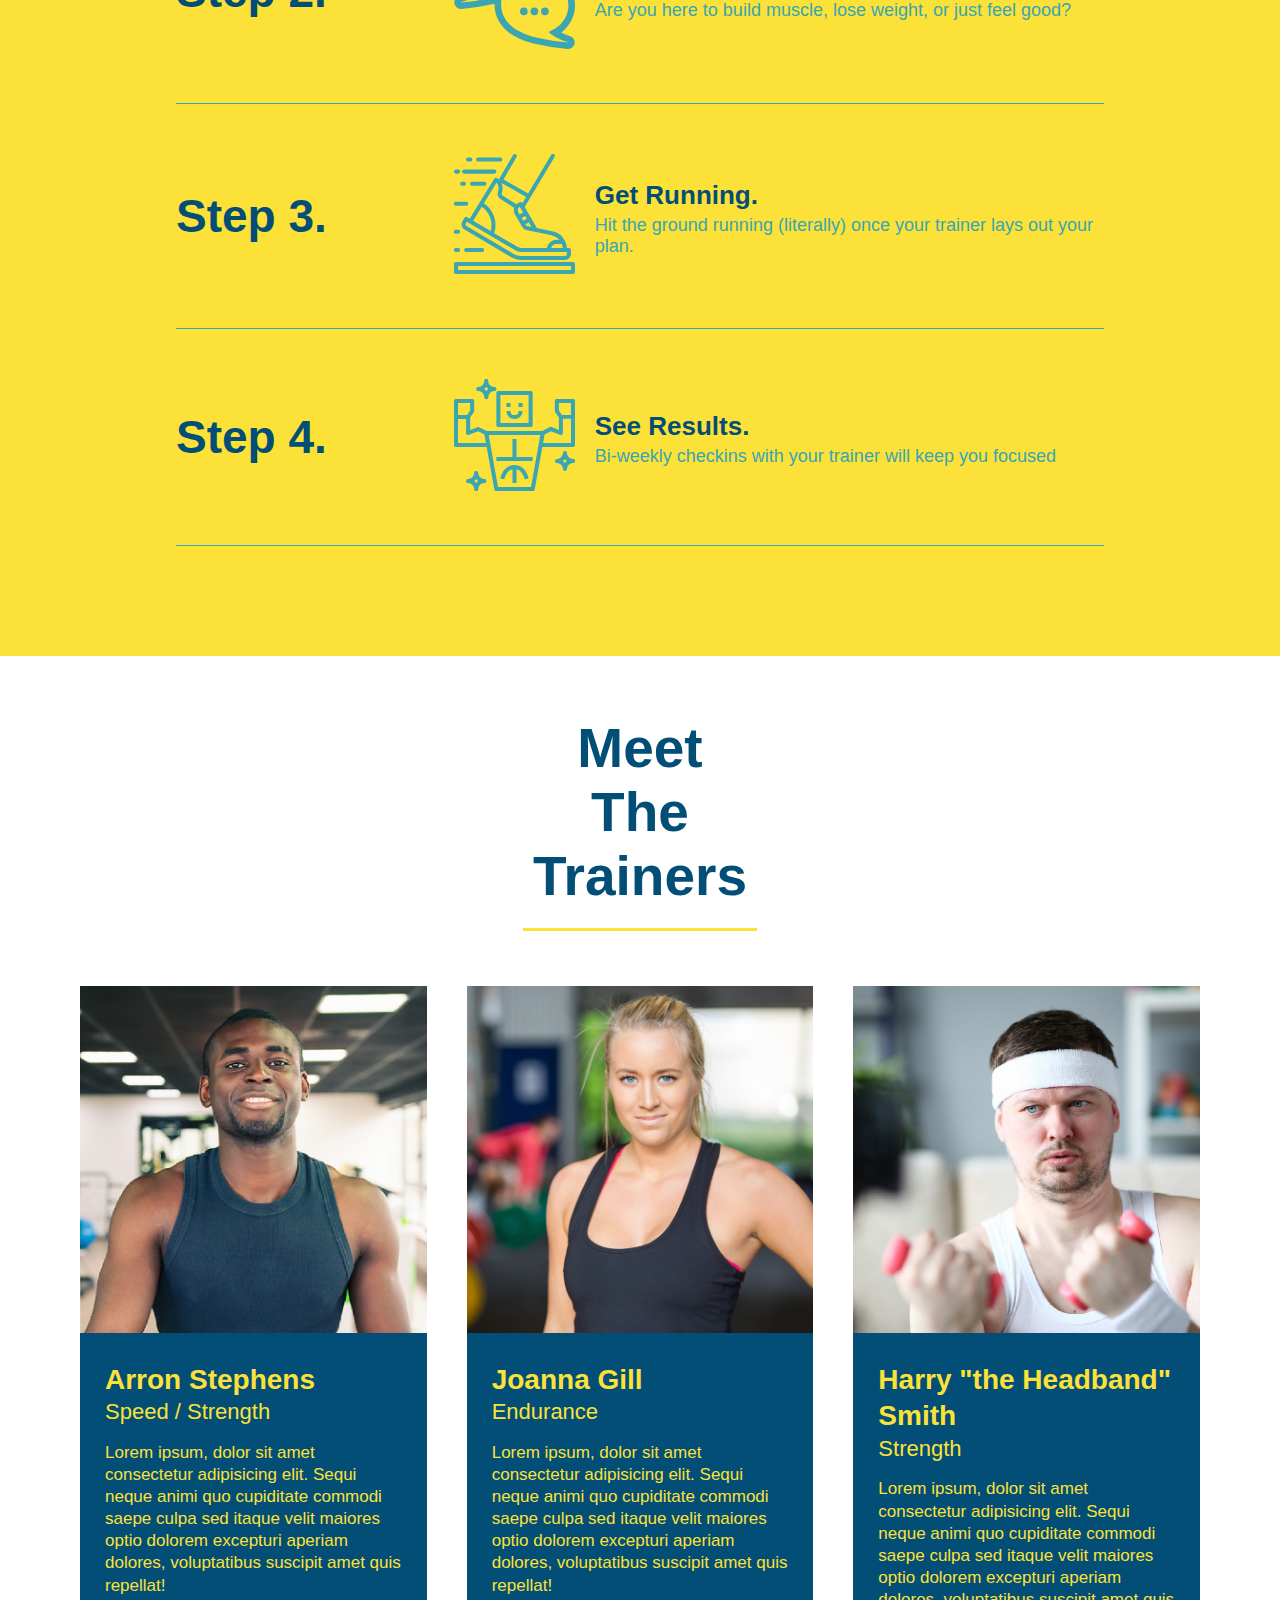
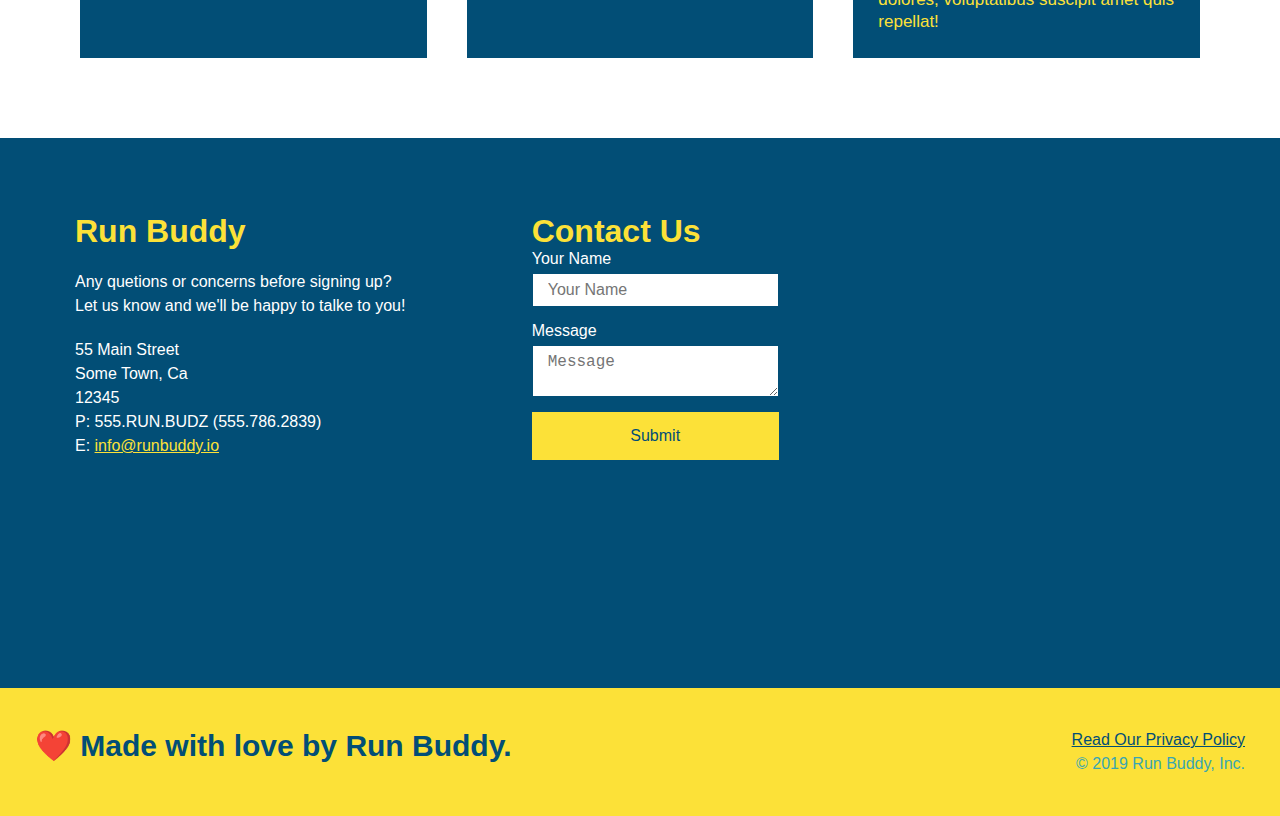
==== commit 0a103b08: "add flexbox or reach out" ====
--- a/index.html
+++ b/index.html
@@ -212,40 +212,15 @@
 
   <!-- "reach out" section -->
   <section id="reach-out" class="contact">
-  <div class="flex-row">
-    <h2 class="section-title secondary-border">
-        Reach Out
-    </h2>
-  </div>
-
-    <div class="contact-info">
-      <iframe 
-        src="https://www.google.com/maps/embed?pb=!1m18!1m12!1m3!1d3246.0983858222266!2d-77.37466188490612!3d35.5512722802248!2m3!1f0!2f0!3f0!3m2!1i1024!2i768!4f13.1!3m3!1m2!1s0x89aedcd68c3a708b%3A0x5f64a1bc2900b51e!2s619%20Legacy%20Ct%2C%20Winterville%2C%20NC%2028590!5e0!3m2!1sen!2sus!4v1640045855581!5m2!1sen!2sus"
-        style="border:0;" 
-        allowfullscreen=""
-        loading="lazy">
-      </iframe>
-
-      <div class="contact-form">
-          <h3>Contact Us</h3>
-          <form>
-              <label for="contact-name">Your Name</label>
-              <input type="text" id="contact-name" placeholder="Your Name" />
-
-              <label for="contact-message">Message</label>
-              <textarea id="contact-message" placeholder="Message"></textarea>
-
-              <button type="submit">Submit</button>
-          </form>
-      </div>
-
-      <div>
+  <div class="contact-info">
+    <div>
         <h3>Run Buddy</h3>
         <p>
-          Any questions or concerns before signing up?
-          <br />
-          Let us know and we'll be happy to talk to you!
-        </p>
+            Any quetions or concerns before signing up?
+            <br />
+            Let us know and we'll be happy to talke to you!
+        </p>
+        
         <address>
           55 Main Street <br />
           Some Town, Ca <br />
@@ -253,6 +228,28 @@
           P: 555.RUN.BUDZ (555.786.2839)<br />
           E: <a href="mailto:info@runbuddy.io">info@runbuddy.io</a>
         </address>
+
+    </div>    
+        
+        <div class="contact-form"> 
+            <h3>Contact Us</h3>
+            <form>
+                <label for="contact-name">Your Name</label>
+                <input type="text" id="contact-name" placeholder="Your Name" />
+                    
+                <label for="contact-message">Message</label>
+                <textarea id="contact-message" placeholder="Message"></textarea>
+                    
+                <button type="submit">Submit</button>
+                </form>
+        </div>
+            
+        <iframe 
+        src="https://www.google.com/maps/embed?pb=!1m18!1m12!1m3!1d3246.0983858222266!2d-77.37466188490612!3d35.5512722802248!2m3!1f0!2f0!3f0!3m2!1i1024!2i768!4f13.1!3m3!1m2!1s0x89aedcd68c3a708b%3A0x5f64a1bc2900b51e!2s619%20Legacy%20Ct%2C%20Winterville%2C%20NC%2028590!5e0!3m2!1sen!2sus!4v1640045855581!5m2!1sen!2sus"
+        frameborder="0" style="border:0" allowfu></iframe>
+        
+      </div>
+
       </div>
     </div>
   </section>
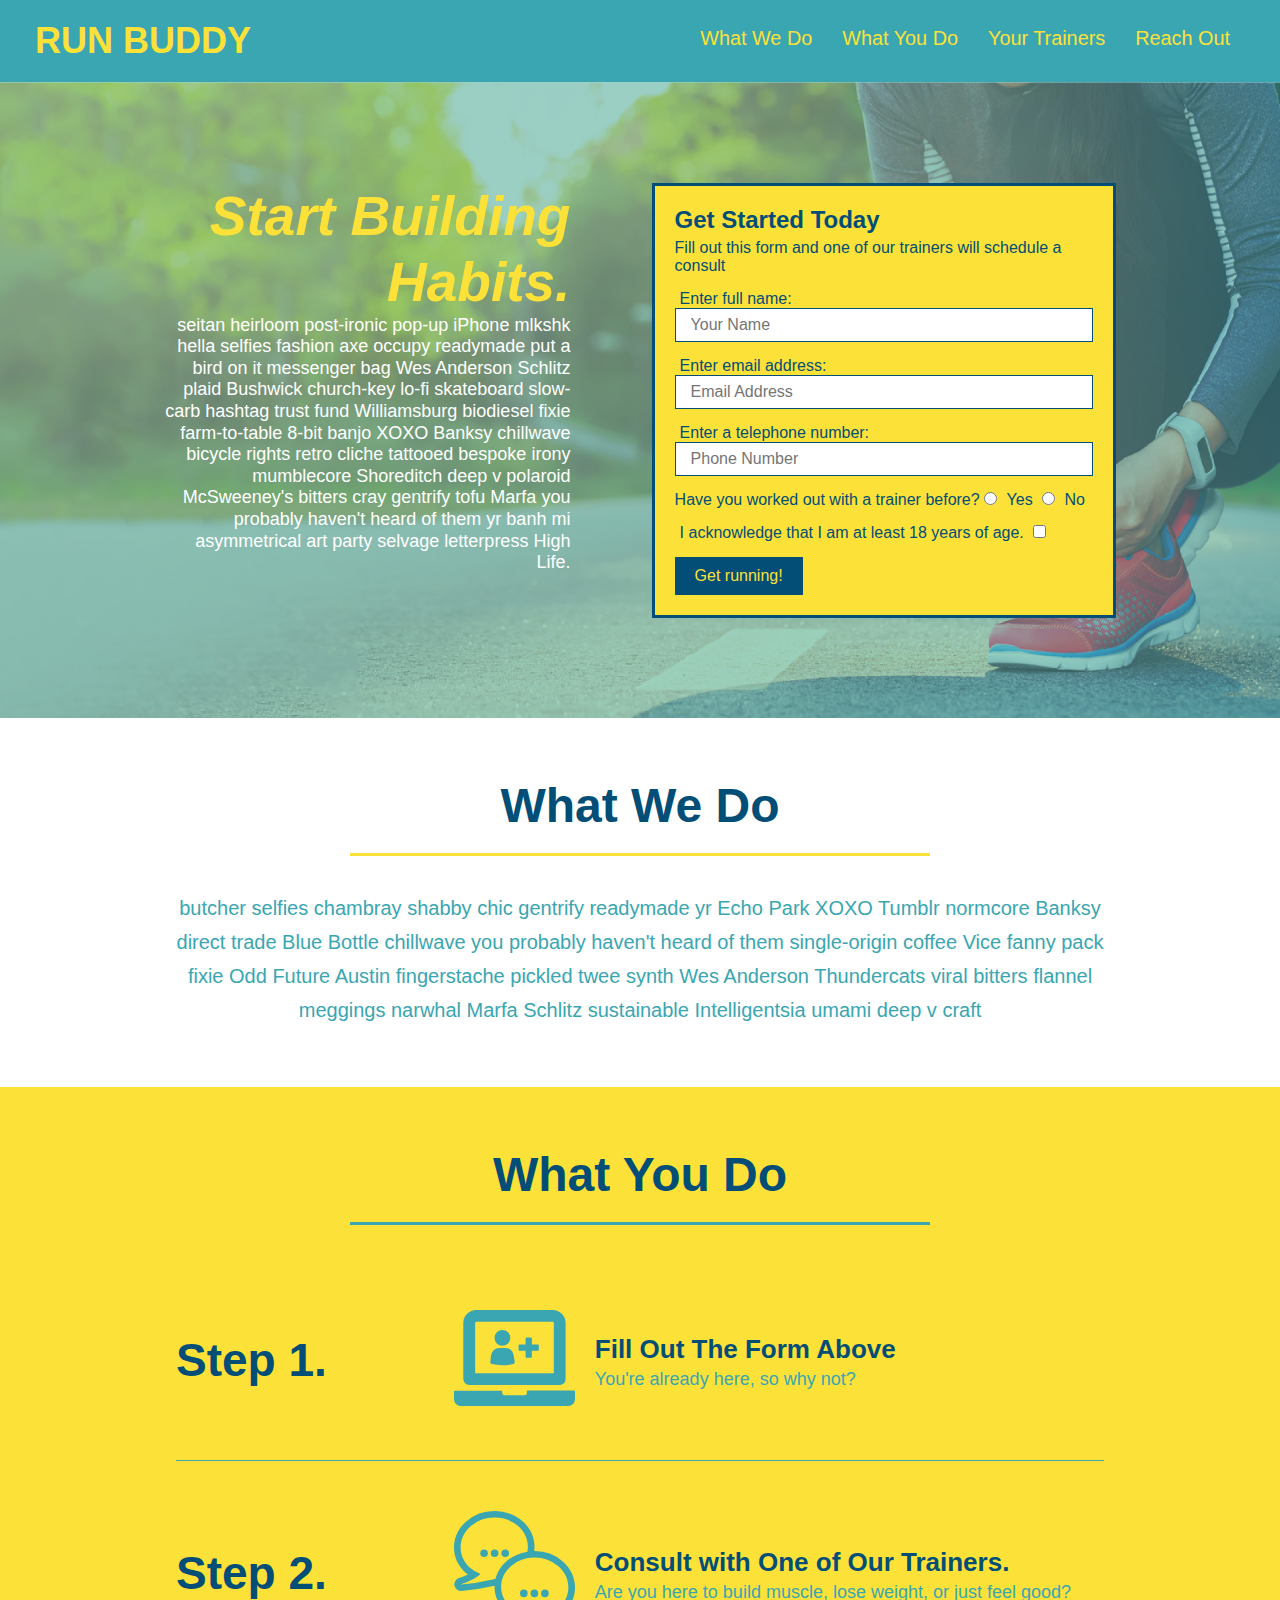
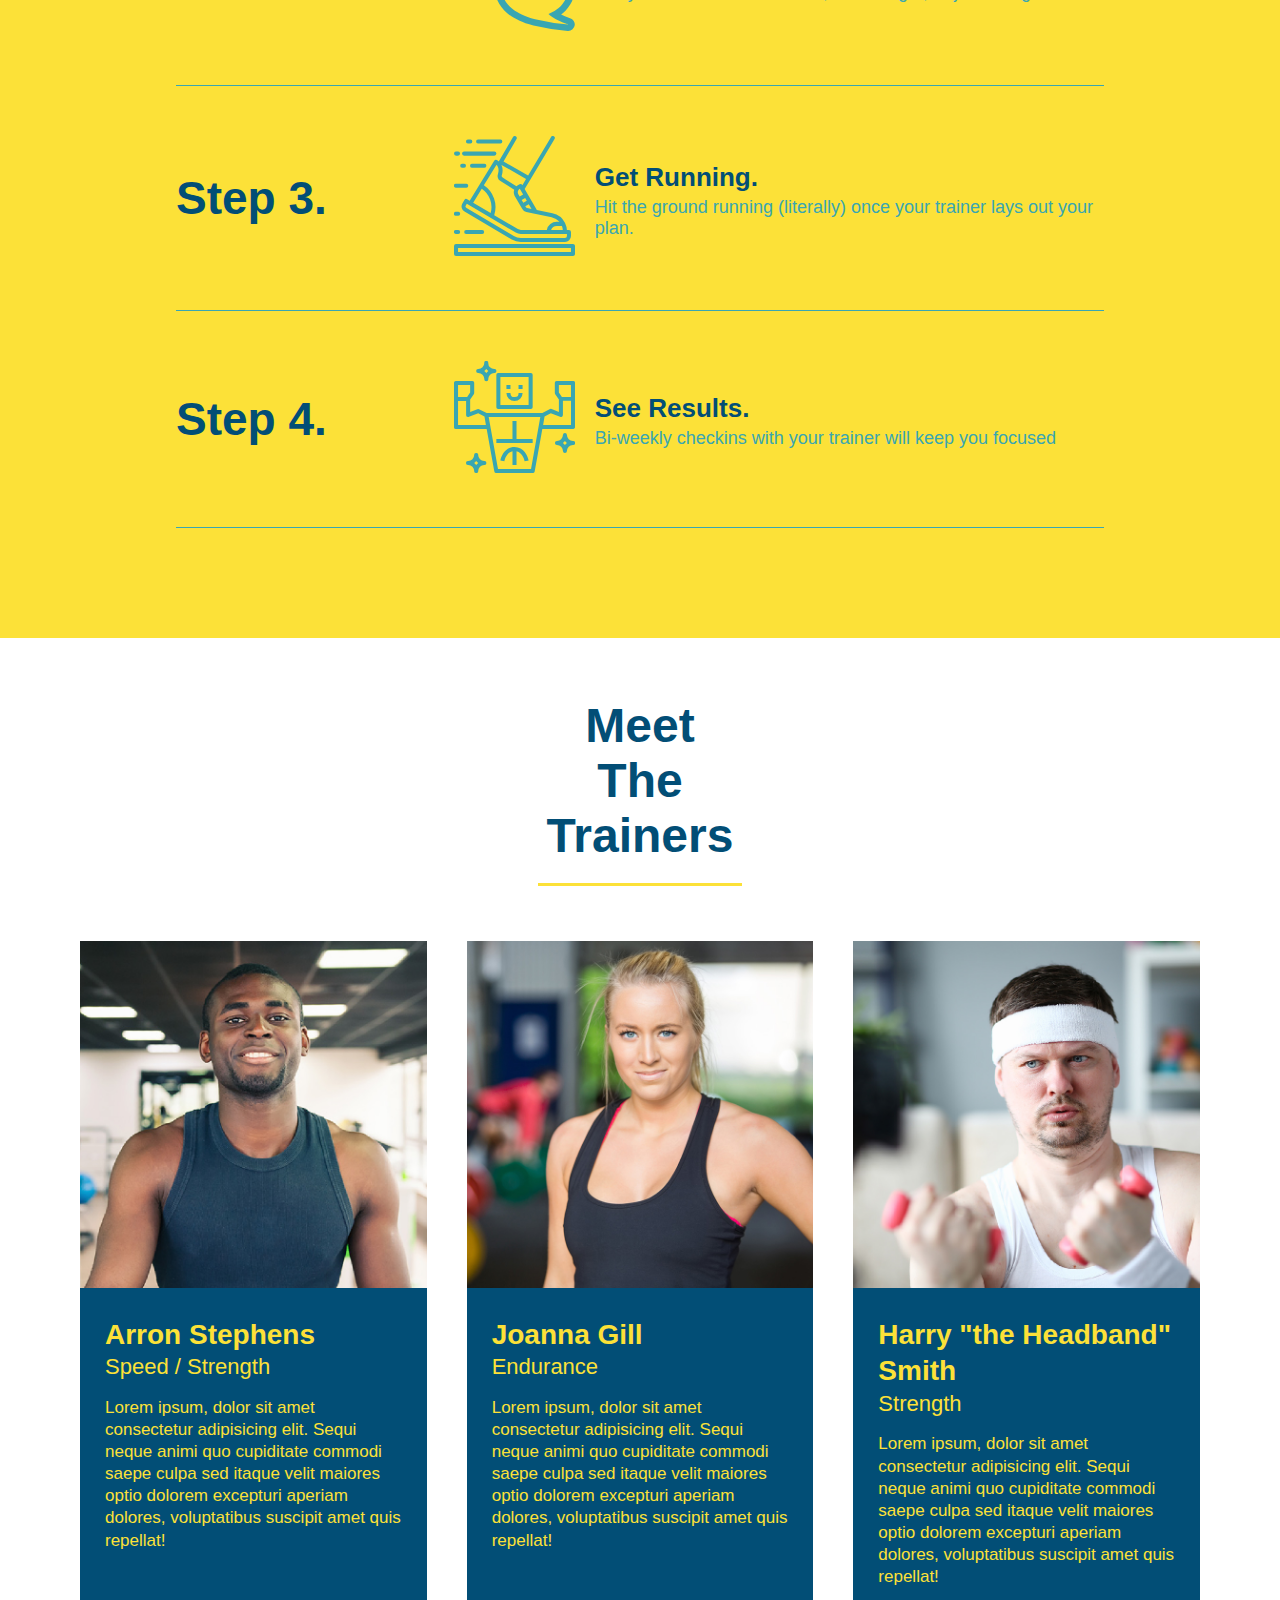
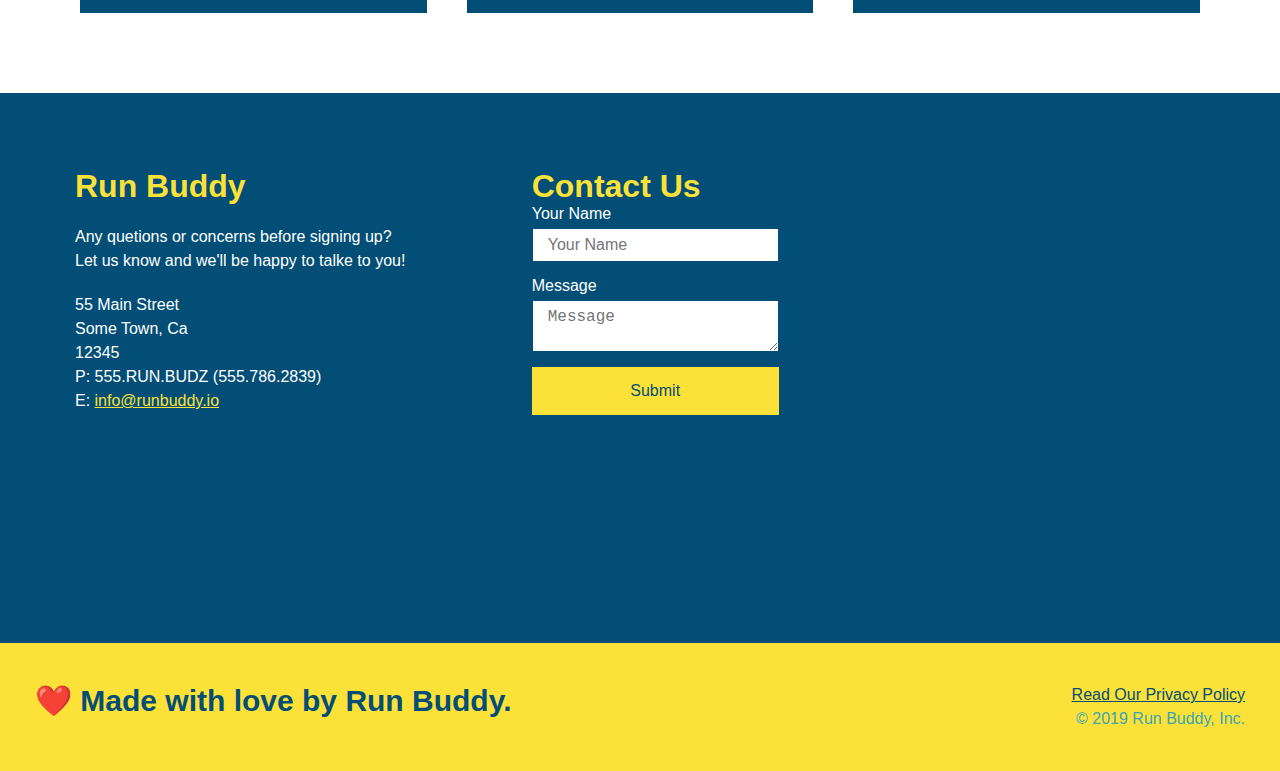
==== commit 66902440: "add media queries" ====
--- a/index.html
+++ b/index.html
@@ -3,6 +3,7 @@
     <head>
         <link rel="stylesheet" href="assets\css\stye1.css" />
         <meta charset="UTF-8" />
+        <meta name="viewport" content="width=device-width, initial-scale=1.0" />
         <title>Run Buddy</title>
         </head>
         <body>
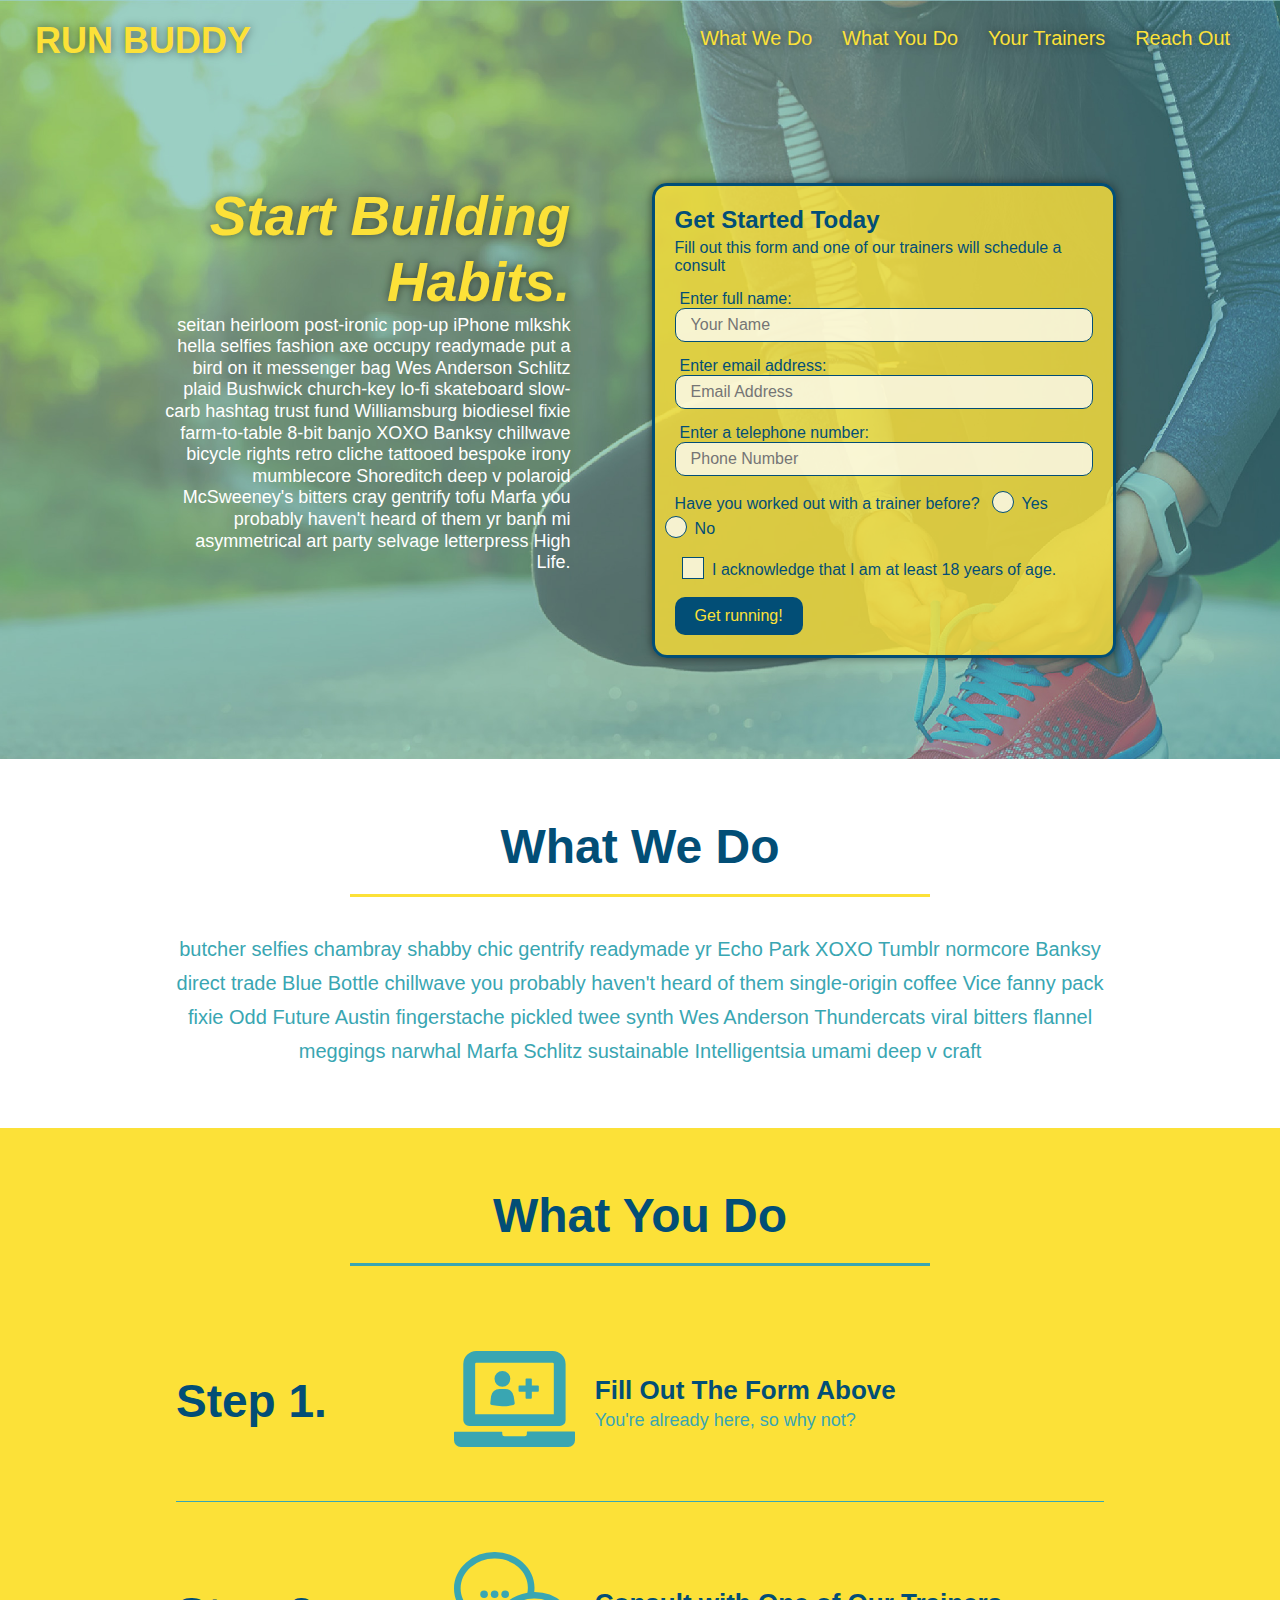
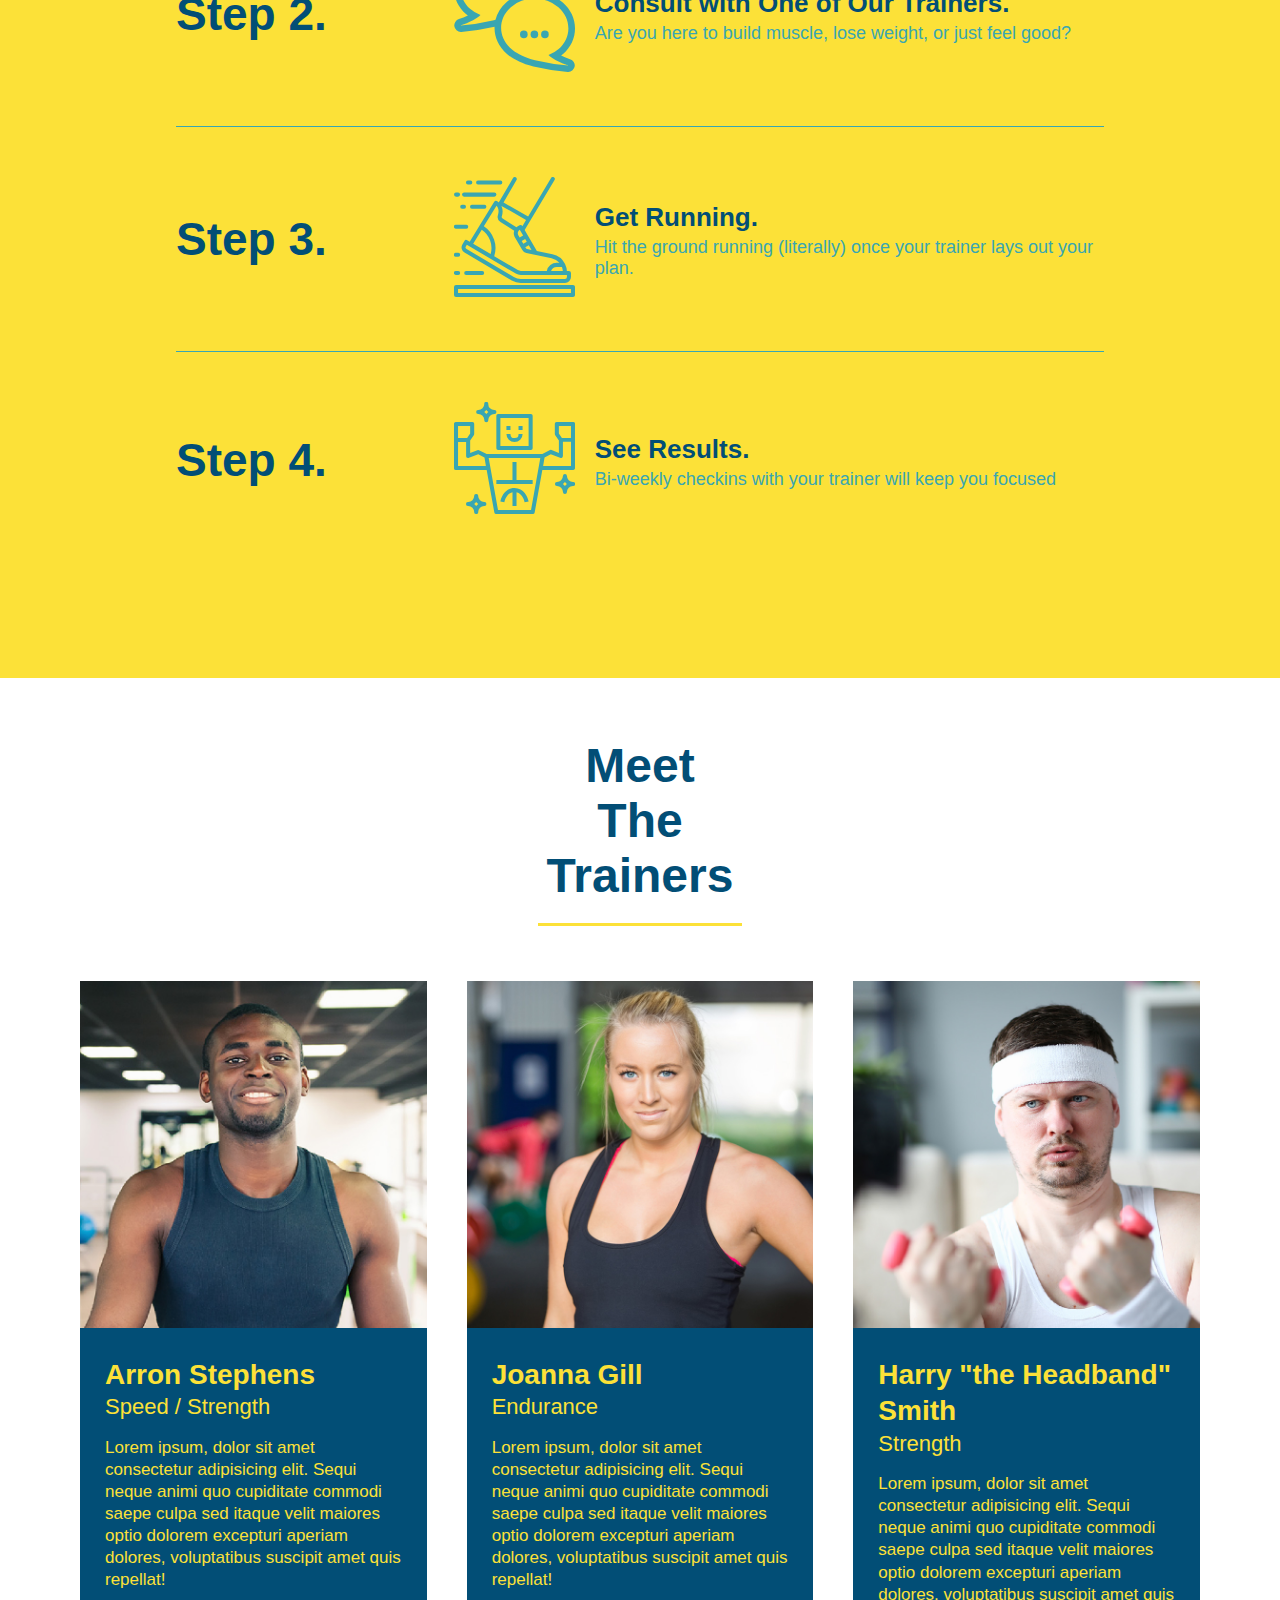
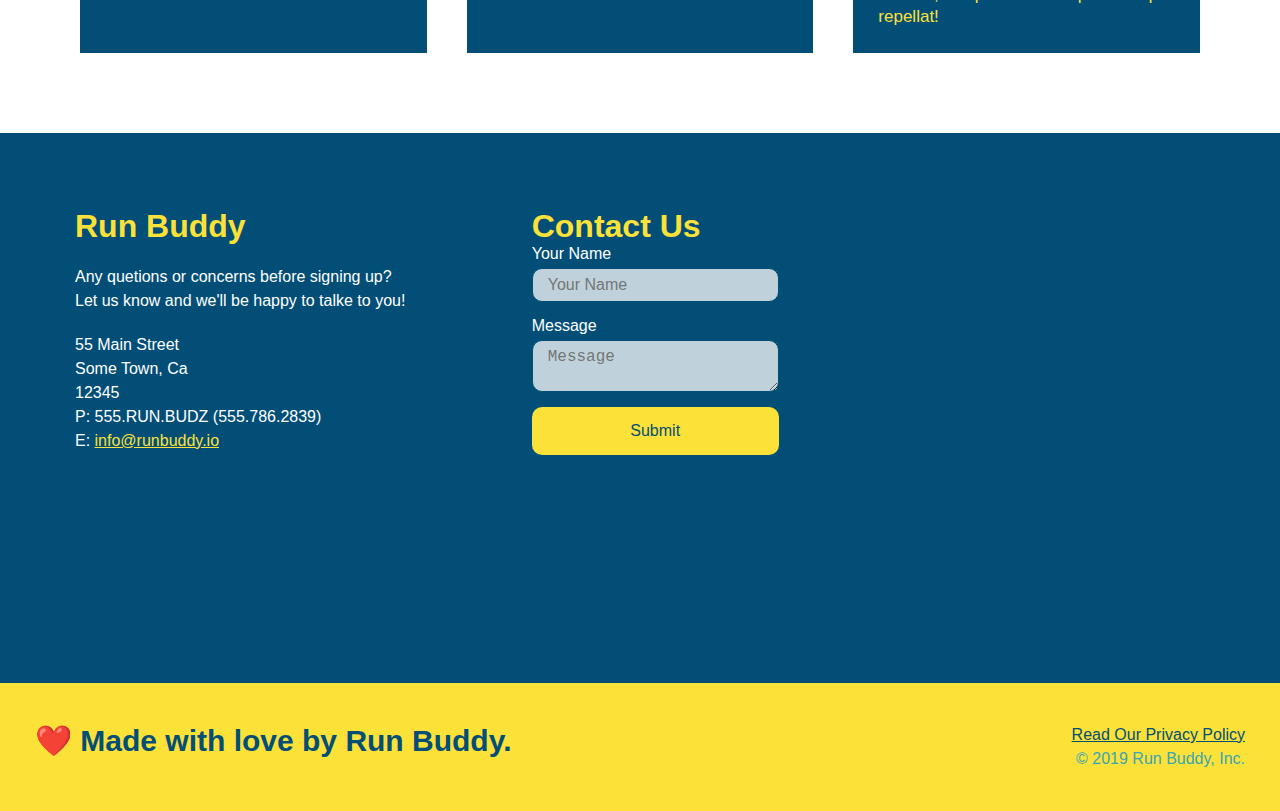
==== commit 1da8684a: "final css touches" ====
--- a/index.html
+++ b/index.html
@@ -59,16 +59,20 @@
         <input type="text" placeholder="Phone Number" name="phone" id="phone" class="form-input" />
         <p>
           Have you worked out with a trainer before?
+          <span class="radio-wrapper">
           <input type="radio" name="trainer-confirm" id="trainer-yes" />
           <label for="trainer-yes">Yes</label>
+          </span>
+          <span class="radio-wrapper">
           <input type="radio" name="trainer-confirm" id="trainer-no" />
           <label for="trainer-no">No</label>
-        </p>
-        <p>
-          <label for="checkbox">
-            I acknowledge that I am at least 18 years of age.
-          </label>
-          <input type="checkbox" name="checkpoint1" id="checkbox" />
+          </span>
+        </p>
+        <p>
+            <span class="checkbox-wrapper">  
+              <input type="checkbox" name="checkpoint1" id="checkbox" />
+              <label for="checkbox">I acknowledge that I am at least 18 years of age.</label>
+            </span>  
         </p>
         <button type="submit">
           Get running!
